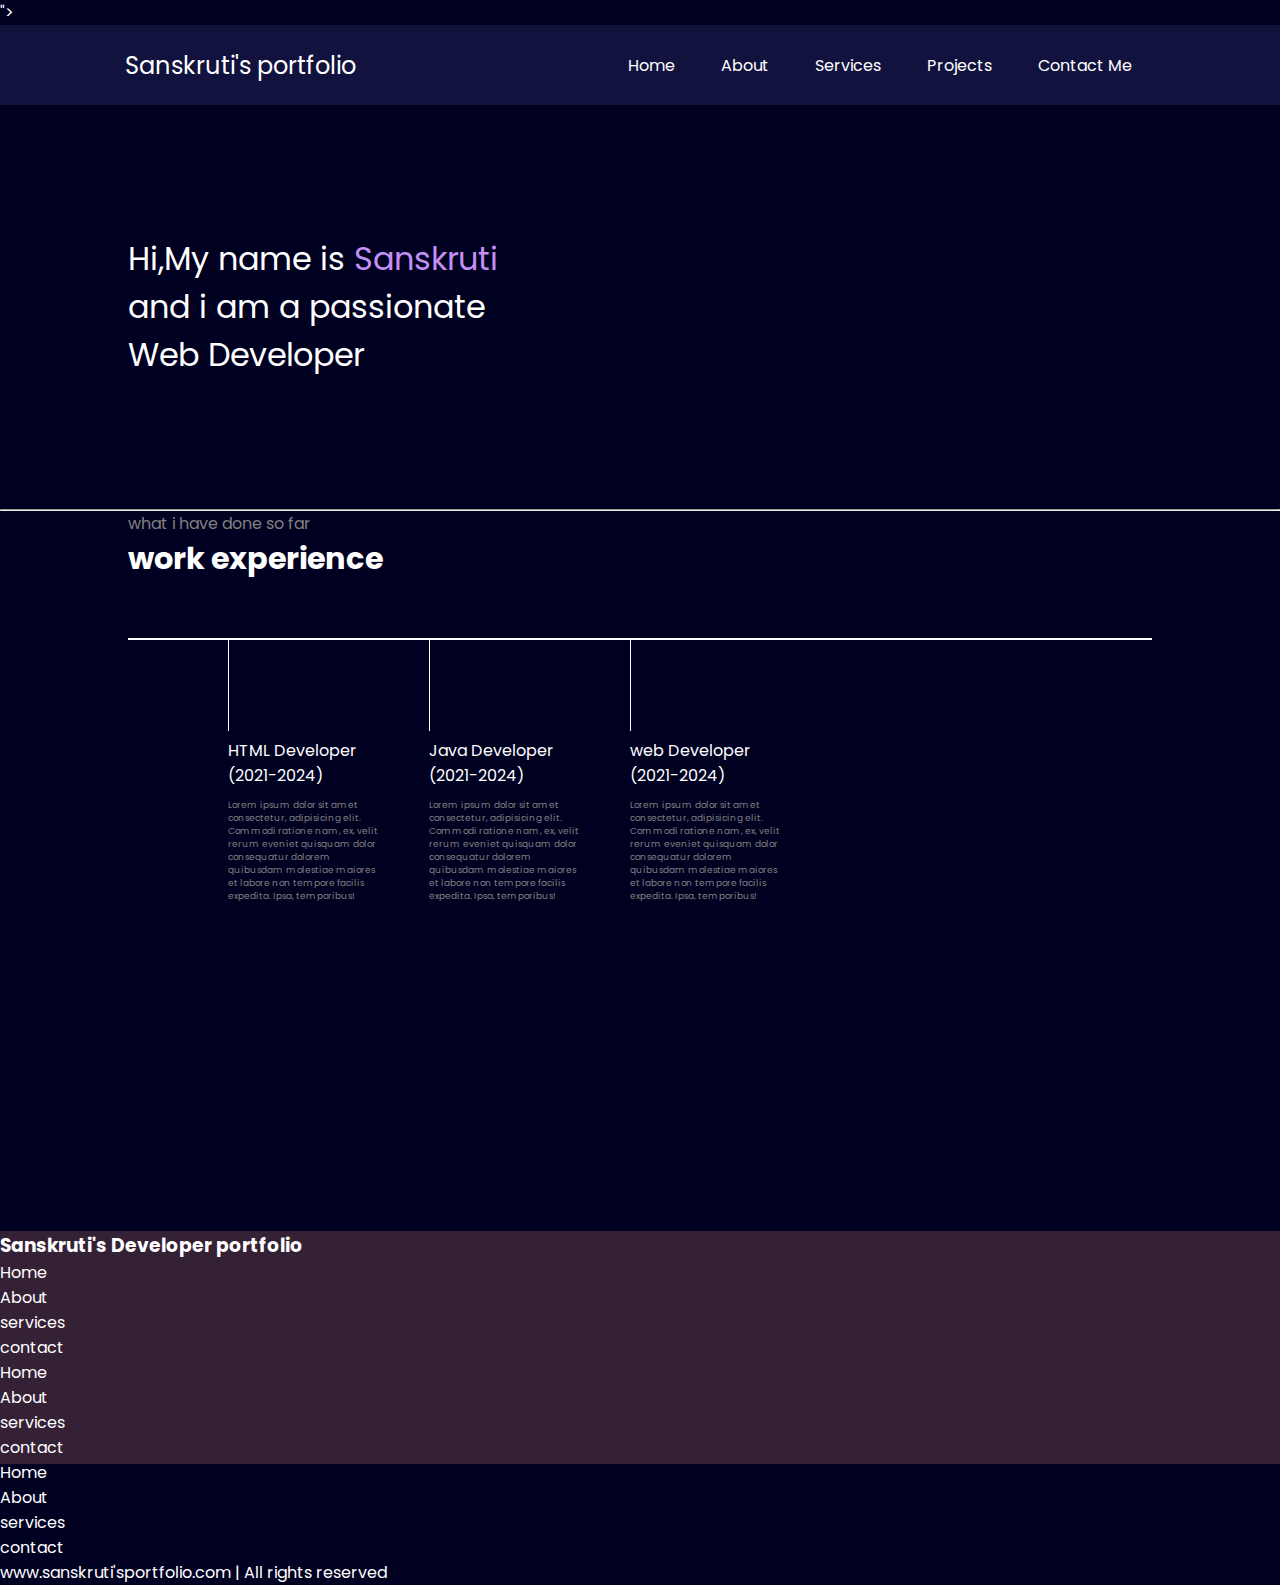
==== index.html @ 97fd950a "Add files via upload" ====
<!DOCTYPE html>
<html lang="en">
<head>
    <meta charset="UTF-8">
    <meta name="viewport" content="width=device-width, initial-scale=1.0">
    <title>Sanskruti-Developer portfolio</title>
    <link rel="preconnect" href="https://fonts.googleapis.com">
    <link rel="preconnect" href="https://fonts.gstatic.com" crossorigin>
    <link href="https://fonts.googleapis.com/css2?family=Poppins:wght@400;700&display=swap" rel="stylesheet">">
    <style>
        *{
            margin: 0;
            padding: 0;

        }
        body{
            background-color: rgb(0, 0, 33);
            color: white;
            font-family: 'poppins',sans-serif;
        }
        nav{
            display: flex;
            justify-content: space-around;
            align-items: center;
            height: 80px;
            background-color:rgb(18, 18, 62);
            

        }
        nav ul{
            display: flex;
            justify-content: center;

        }
       
         nav ul li{
            list-style: none;
            margin: 0 23px;
        }
        nav ul li a {
            text-decoration: none;
            color: white;
        }
        nav ul li a:hover{
           color: rgb(134, 134, 239);
           font-size: 1.01rem;
        }
        .left{
            font-size: 1.5rem;

        }
        .firstsection{
            display: flex;
            align-items: center;
            justify-content: space-around;
            margin: 130px 0;
           
        }
        .firstsection > div{
           width: 30%;
        }
        .leftsection{
           
            width: 34px;
            font-size: 2rem;
            
        }
        .rightsection img{
           
            width: 80%;
           
        }
        .purple{
            color: rgb(196, 144, 245);
        }
        .text-gray{
            color: gray;
        }
        #element{
            color: rgb(196, 144, 245);

        }
        .secoundsection{
            max-width: 80vw;
            margin: auto;
            height: 80vh;
        }
        .secoundsection h1{
            font-size: 1.9rem;
        }
        .secoundsection .box{
            background: white;
            width: 80vw;
            height: 2px;
            margin: 56px 0;
            display: flex;
        }
        .secoundsection .vertical{
            height: 93px;
            width: 1px;
            background-color: white;
            margin: 0 100px;
        }
        .image-top{
            width: 23px;
            position: relative;
            top: -32px;
            left: -9px;
        }
        .vertical-title{
            position: relative;
            top: 75px;
            width: 150px;

        }
        .vertical-desc{
            position: relative;
            top: 86px;
            color: grey;
            width: 150px;
            font-size: 9px

        }
        .main hr{
            border: 0;
            background: rgb(127, 52, 247);
            height: 1.2px;
            width: 55px 84px;
        }
        footer{
            background-color:rgb(53, 33, 53);
            height: 233px;
        }
        .flooter{
            display: flex;
            padding: 23px 122px;
            justify-content: space-evenly;
        }
        .flooter ul{
            list-style: none;
        }
        .flooter > div{
            width: 223px;
        }
        flooter .footer-rights{
            text-align: center;

        }

    </style>
</head>
<body>
    <header>
        <nav>
            <div class="left">Sanskruti's portfolio</div>
            <div class="right">
                <ul>
                  <li> <a href="/">Home</a></li> 
                   <li><a href="/">About</a></li> 
                   <li><a href="/">Services</a></li>
                   <li><a href="/">Projects</a></li>
                   <li><a href="/">Contact Me</a></li>
                </ul>
            </div>
        </nav>
    </header>
    <main>
        <section class="firstsection">
            <div class="leftsection">
                Hi,My name is <span class="purple">Sanskruti</span> 
                <div>and i am a passionate</div>
                <div>Web Developer</div>
                <span id="element"></span>
                
            </div>
            <div class="rightsection">
                <img src="devpng.gif" alt="">
            </div>



        </section>

        <hr>

        <section class="secoundsection">
            <span class="text-gray">what i have done so far</span>
            <h1>work experience</h1>
            <div class="box">
                <div class="vertical">
                    <img class="image-top"src="HTML.png" alt="">
                    <div class="vertical-title">
                        HTML Developer
                        <div>(2021-2024)</div>
                        
                    </div>
                    <div class="vertical-desc">
                        Lorem ipsum dolor sit amet consectetur, adipisicing elit. Commodi ratione nam, ex, velit rerum eveniet quisquam dolor consequatur dolorem quibusdam molestiae maiores et labore non tempore facilis expedita. Ipsa, temporibus!
                    </div>
                </div>
                
                    <div class="vertical">
                        <img class="image-top"src="javapng.jpg" alt="">
                        <div class="vertical-title">
                           Java Developer 
                           <div>(2021-2024)</div>
                        </div>
                        <div class="vertical-desc">
                            Lorem ipsum dolor sit amet consectetur, adipisicing elit. Commodi ratione nam, ex, velit rerum eveniet quisquam dolor consequatur dolorem quibusdam molestiae maiores et labore non tempore facilis expedita. Ipsa, temporibus!
                        </div>
                    </div>
                   
                        <div class="vertical">
                            <img class="image-top"src="webdevloper.jpeg" alt="">
                            <div class="vertical-title">
                                web Developer
                                <div>(2021-2024)</div>
                               
                            </div>
                            <div class="vertical-desc">
                                Lorem ipsum dolor sit amet consectetur, adipisicing elit. Commodi ratione nam, ex, velit rerum eveniet quisquam dolor consequatur dolorem quibusdam molestiae maiores et labore non tempore facilis expedita. Ipsa, temporibus!
                            </div>
                        </div>
                       
                        </div>
                    </div>
               

            </div>


        </section>
    </main>
    <footer>
        <div class="footer">
            <div class="footer-frist">
                <h3>Sanskruti's Developer  portfolio</h3>
            </div>
            <div class="footer-secound">
                <ul>
                    <li>Home</li>
                    <li>About</li>
                    <li>services</li>
                    <li>contact</li>
                    
                </ul>

            </div>
            <div class="footer-third">
                <ul>
                    <li>Home</li>
                    <li>About</li>
                    <li>services</li>
                    <li>contact</li>
                    
                </ul>

            </div>
            <div class="footer-fourth">
                <ul>
                    <li>Home</li>
                    <li>About</li>
                    <li>services</li>
                    <li>contact</li>
                    
                </ul>

            </div>
        </div>
        <div class="footer-rights">
            www.sanskruti'sportfolio.com | All  rights reserved
        </div>
    </footer>
    

    <script src="https://unpkg.com/typed.js@2.1.0/dist/typed.umd.js"></script>
    <script>
        var typed = new Typed('#element', {
          strings: ['Front-end developer', 'Web Design','Web Developer','Java Developer','Video Editor'],
          typeSpeed: 50,
        });
      </script>
    
</body>
</html>
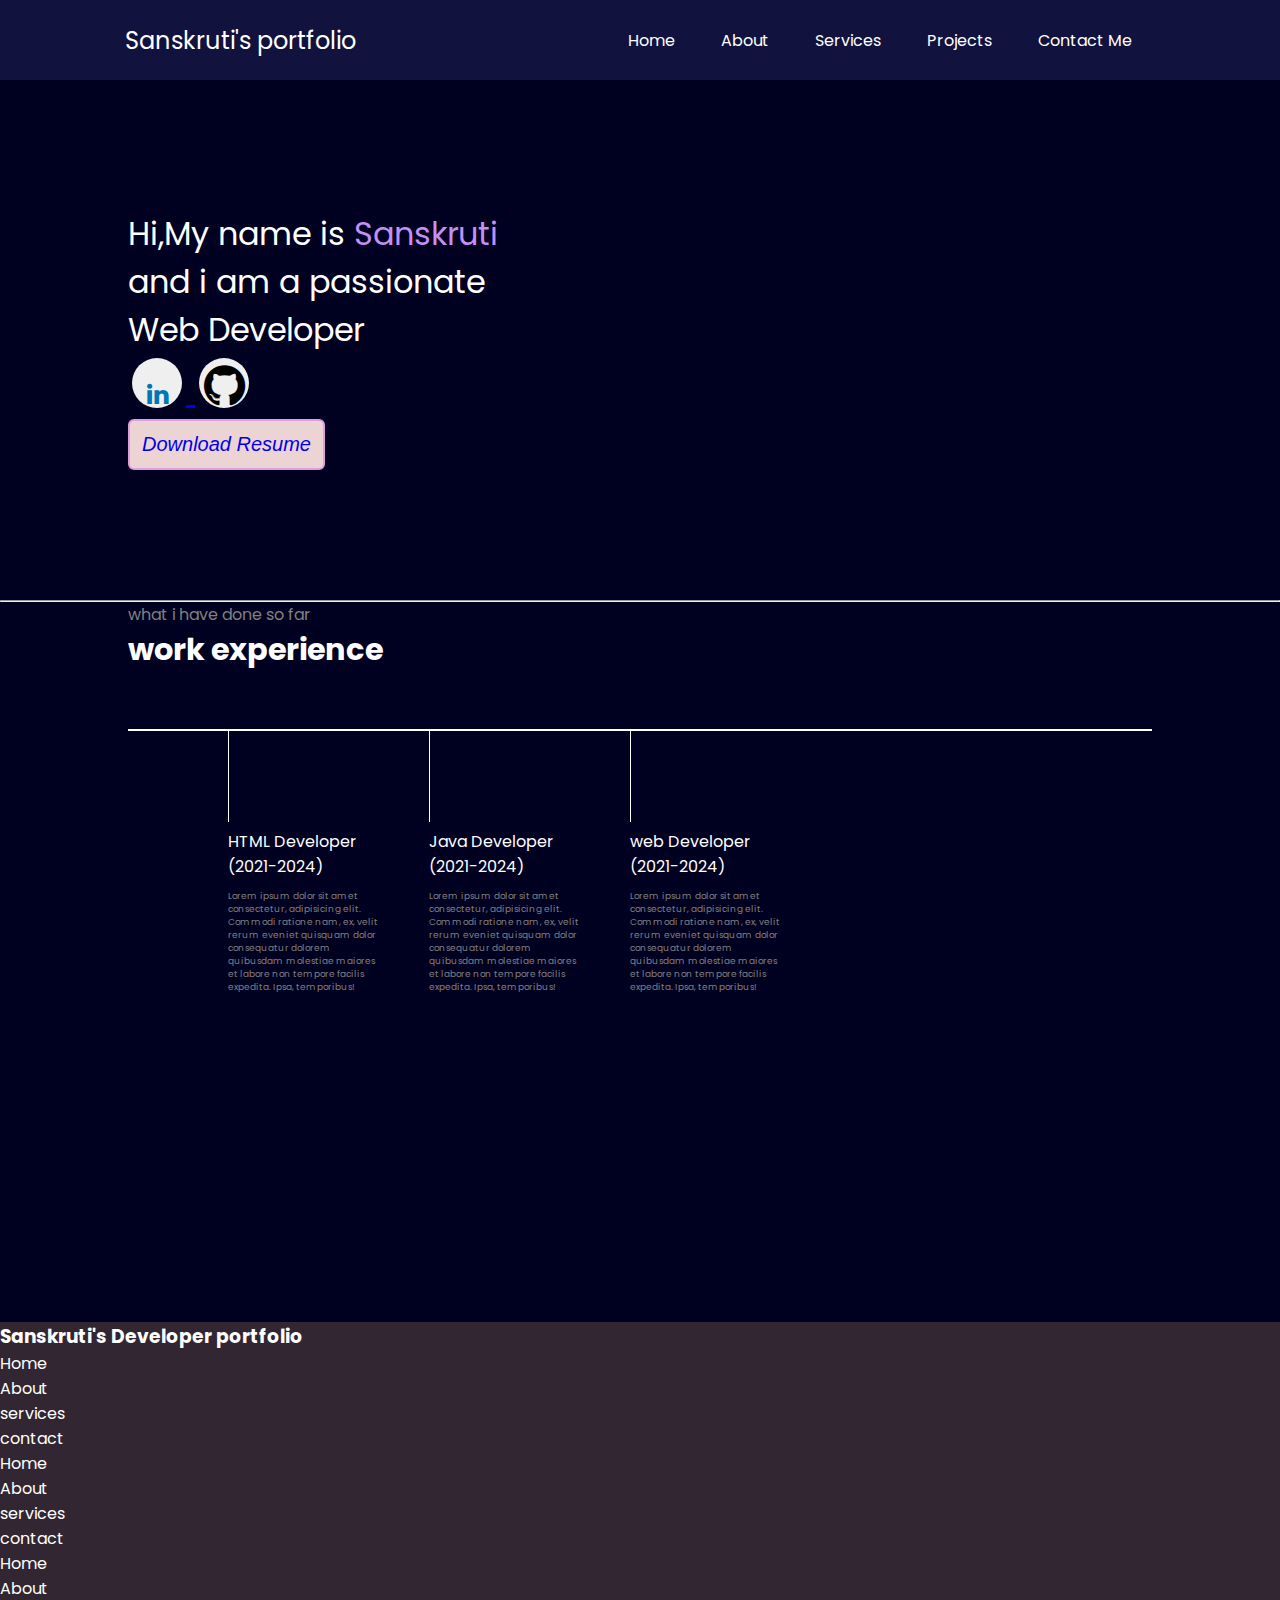
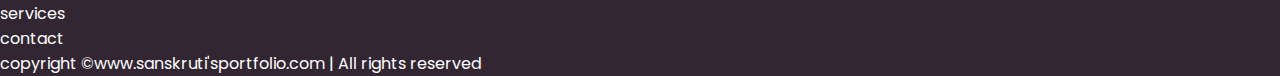
==== commit 2502fef5: "Update index.html" ====
--- a/index.html
+++ b/index.html
@@ -1,165 +1,267 @@
 <!DOCTYPE html>
 <html lang="en">
+
 <head>
     <meta charset="UTF-8">
     <meta name="viewport" content="width=device-width, initial-scale=1.0">
     <title>Sanskruti-Developer portfolio</title>
     <link rel="preconnect" href="https://fonts.googleapis.com">
     <link rel="preconnect" href="https://fonts.gstatic.com" crossorigin>
-    <link href="https://fonts.googleapis.com/css2?family=Poppins:wght@400;700&display=swap" rel="stylesheet">">
+    <link href="https://fonts.googleapis.com/css2?family=Poppins:wght@400;700&display=swap" rel="stylesheet">
+    <link rel="stylesheet" href="https://cdnjs.cloudflare.com/ajax/libs/font-awesome/4.7.0/css/font-awesome.min.css">
     <style>
-        *{
+        * {
             margin: 0;
             padding: 0;
 
         }
-        body{
+
+        body {
             background-color: rgb(0, 0, 33);
             color: white;
-            font-family: 'poppins',sans-serif;
-        }
-        nav{
+            font-family: 'poppins', sans-serif;
+        }
+
+        nav {
             display: flex;
             justify-content: space-around;
             align-items: center;
             height: 80px;
-            background-color:rgb(18, 18, 62);
-            
-
-        }
-        nav ul{
+            background-color: rgb(18, 18, 62);
+
+
+        }
+
+        nav ul {
             display: flex;
             justify-content: center;
 
         }
-       
-         nav ul li{
+
+        nav ul li {
             list-style: none;
             margin: 0 23px;
         }
+
         nav ul li a {
             text-decoration: none;
             color: white;
         }
-        nav ul li a:hover{
-           color: rgb(134, 134, 239);
-           font-size: 1.01rem;
-        }
-        .left{
+
+        nav ul li a:hover {
+            color: rgb(134, 134, 239);
+            font-size: 1.01rem;
+        }
+
+        .left {
             font-size: 1.5rem;
 
         }
-        .firstsection{
+
+        .firstsection {
             display: flex;
             align-items: center;
             justify-content: space-around;
             margin: 130px 0;
-           
-        }
-        .firstsection > div{
-           width: 30%;
-        }
-        .leftsection{
-           
+
+        }
+
+        .firstsection>div {
+            width: 30%;
+        }
+
+        .leftsection {
+
             width: 34px;
             font-size: 2rem;
-            
-        }
-        .rightsection img{
-           
+
+        }
+
+       
+
+        .social {
+            margin: 0 auto;
+            width: auto;
+            text-align: inherit;
+            /* padding: 10px; */
+        }
+        .icon-btn {
+  margin-left: auto;
+  width: 50px;
+  height: 50px;
+  border: 0;
+  color: #FFFFFF;
+  cursor: pointer;
+  font-size: 30px;
+  line-height: 70px;
+  border-radius: 45px;
+  display: inline-block;
+  margin: 4px;
+}
+
+
+.github {
+  color: black;
+ 
+}
+
+.linkedin {
+  color: #0077b5;
+}
+
+.angellist {
+  color: grey;
+}
+
+.icon-btn:hover {
+  transform: scale(1.10);
+  color: #FFFFFF;
+}
+
+.linkedin:hover {
+  background-color: #0077b5;
+}
+
+.angellist:hover {
+  background-color: grey;
+}
+
+.github:hover {
+  background-color: black;
+}
+
+
+
+        .leftsection.button {
+            padding: 50px 0;
+        }
+
+        .leftsection .btn {
+
+            padding: 12px;
+            background: rgb(236, 212, 212);
+            color: #671e65;
+            border: 2px solid plum;
+            border-radius: 6px;
+            font-size: 20px;
+            cursor: pointer;
+
+
+        }
+
+        .rightsection img {
+
             width: 80%;
-           
-        }
-        .purple{
+
+        }
+
+        .purple {
             color: rgb(196, 144, 245);
         }
-        .text-gray{
+
+        .text-gray {
             color: gray;
         }
-        #element{
+
+        #element {
             color: rgb(196, 144, 245);
 
         }
-        .secoundsection{
+
+        .secoundsection {
             max-width: 80vw;
             margin: auto;
             height: 80vh;
         }
-        .secoundsection h1{
+
+        .secoundsection h1 {
             font-size: 1.9rem;
         }
-        .secoundsection .box{
+
+        .secoundsection .box {
             background: white;
             width: 80vw;
             height: 2px;
             margin: 56px 0;
             display: flex;
         }
-        .secoundsection .vertical{
+
+        .secoundsection .vertical {
             height: 93px;
             width: 1px;
             background-color: white;
             margin: 0 100px;
         }
-        .image-top{
+
+        .image-top {
             width: 23px;
             position: relative;
             top: -32px;
             left: -9px;
         }
-        .vertical-title{
+
+        .vertical-title {
             position: relative;
             top: 75px;
             width: 150px;
 
         }
-        .vertical-desc{
+
+        .vertical-desc {
             position: relative;
             top: 86px;
             color: grey;
             width: 150px;
             font-size: 9px
-
-        }
-        .main hr{
+        }
+
+        .main hr {
             border: 0;
             background: rgb(127, 52, 247);
             height: 1.2px;
             width: 55px 84px;
         }
-        footer{
-            background-color:rgb(53, 33, 53);
-            height: 233px;
-        }
-        .flooter{
+
+        footer {
+            background-color: rgb(49, 38, 49);
+
+        }
+
+        .flooter {
             display: flex;
             padding: 23px 122px;
             justify-content: space-evenly;
         }
-        .flooter ul{
+
+        .flooter ul {
             list-style: none;
         }
-        .flooter > div{
+
+        .flooter>div {
             width: 223px;
         }
-        flooter .footer-rights{
+
+        flooter .footer-rights {
             text-align: center;
-
-        }
-
+            color: grey;
+            padding: 12px 0;
+
+
+        }
     </style>
 </head>
+
 <body>
     <header>
         <nav>
             <div class="left">Sanskruti's portfolio</div>
             <div class="right">
                 <ul>
-                  <li> <a href="/">Home</a></li> 
-                   <li><a href="/">About</a></li> 
-                   <li><a href="/">Services</a></li>
-                   <li><a href="/">Projects</a></li>
-                   <li><a href="/">Contact Me</a></li>
+                    <li> <a href="/">Home</a></li>
+                    <li><a href="/">About</a></li>
+                    <li><a href="/">Services</a></li>
+                    <li><a href="/">Projects</a></li>
+                    <li><a href="/">Contact Me</a></li>
                 </ul>
             </div>
         </nav>
@@ -167,11 +269,33 @@
     <main>
         <section class="firstsection">
             <div class="leftsection">
-                Hi,My name is <span class="purple">Sanskruti</span> 
+                Hi,My name is <span class="purple">Sanskruti</span>
                 <div>and i am a passionate</div>
                 <div>Web Developer</div>
                 <span id="element"></span>
-                
+
+                <div class="social">
+                    <a href="https://www.linkedin.com/in/sanskruti-chavan-web-developer" target="_blank">
+                        <button class="icon-btn linkedin">
+                            <i class="fa fa-linkedin" style="font-size:25px"></i>
+                        </button>
+                    </a>
+                    <a href="https://github.com/SanskrutiDev" target="_blank">
+                        <button class="icon-btn github" >
+                           
+                            <i class="fa fa-github" style="font-size:48px"></i>
+                        </button>
+                    </a>
+                </div>
+                <div class="button">
+                    <button class="btn">
+                        <a aria-label="Open sanskruti's resume in a new tab" style="text-decoration:none" href="Sanskruti_Chavan-1.pdf"
+                            target="_blank" class="waves-effect waves-dark teal-text"><i
+                                class="mdi-file-folder-open small">Download Resume</i></a>
+                    </button>
+
+                </div>
+
             </div>
             <div class="rightsection">
                 <img src="devpng.gif" alt="">
@@ -188,43 +312,49 @@
             <h1>work experience</h1>
             <div class="box">
                 <div class="vertical">
-                    <img class="image-top"src="HTML.png" alt="">
+                    <img class="image-top" src="HTML.png" alt="">
                     <div class="vertical-title">
                         HTML Developer
                         <div>(2021-2024)</div>
-                        
+
                     </div>
                     <div class="vertical-desc">
-                        Lorem ipsum dolor sit amet consectetur, adipisicing elit. Commodi ratione nam, ex, velit rerum eveniet quisquam dolor consequatur dolorem quibusdam molestiae maiores et labore non tempore facilis expedita. Ipsa, temporibus!
+                        Lorem ipsum dolor sit amet consectetur, adipisicing elit. Commodi ratione nam, ex, velit rerum
+                        eveniet quisquam dolor consequatur dolorem quibusdam molestiae maiores et labore non tempore
+                        facilis expedita. Ipsa, temporibus!
                     </div>
                 </div>
-                
-                    <div class="vertical">
-                        <img class="image-top"src="javapng.jpg" alt="">
-                        <div class="vertical-title">
-                           Java Developer 
-                           <div>(2021-2024)</div>
-                        </div>
-                        <div class="vertical-desc">
-                            Lorem ipsum dolor sit amet consectetur, adipisicing elit. Commodi ratione nam, ex, velit rerum eveniet quisquam dolor consequatur dolorem quibusdam molestiae maiores et labore non tempore facilis expedita. Ipsa, temporibus!
-                        </div>
-                    </div>
-                   
-                        <div class="vertical">
-                            <img class="image-top"src="webdevloper.jpeg" alt="">
-                            <div class="vertical-title">
-                                web Developer
-                                <div>(2021-2024)</div>
-                               
-                            </div>
-                            <div class="vertical-desc">
-                                Lorem ipsum dolor sit amet consectetur, adipisicing elit. Commodi ratione nam, ex, velit rerum eveniet quisquam dolor consequatur dolorem quibusdam molestiae maiores et labore non tempore facilis expedita. Ipsa, temporibus!
-                            </div>
-                        </div>
-                       
-                        </div>
-                    </div>
-               
+
+                <div class="vertical">
+                    <img class="image-top" src="javapng.jpg" alt="">
+                    <div class="vertical-title">
+                        Java Developer
+                        <div>(2021-2024)</div>
+                    </div>
+                    <div class="vertical-desc">
+                        Lorem ipsum dolor sit amet consectetur, adipisicing elit. Commodi ratione nam, ex, velit rerum
+                        eveniet quisquam dolor consequatur dolorem quibusdam molestiae maiores et labore non tempore
+                        facilis expedita. Ipsa, temporibus!
+                    </div>
+                </div>
+
+                <div class="vertical">
+                    <img class="image-top" src="webdevloper.jpeg" alt="">
+                    <div class="vertical-title">
+                        web Developer
+                        <div>(2021-2024)</div>
+
+                    </div>
+                    <div class="vertical-desc">
+                        Lorem ipsum dolor sit amet consectetur, adipisicing elit. Commodi ratione nam, ex, velit rerum
+                        eveniet quisquam dolor consequatur dolorem quibusdam molestiae maiores et labore non tempore
+                        facilis expedita. Ipsa, temporibus!
+                    </div>
+                </div>
+
+            </div>
+            </div>
+
 
             </div>
 
@@ -234,7 +364,7 @@
     <footer>
         <div class="footer">
             <div class="footer-frist">
-                <h3>Sanskruti's Developer  portfolio</h3>
+                <h3>Sanskruti's Developer portfolio</h3>
             </div>
             <div class="footer-secound">
                 <ul>
@@ -242,7 +372,7 @@
                     <li>About</li>
                     <li>services</li>
                     <li>contact</li>
-                    
+
                 </ul>
 
             </div>
@@ -252,7 +382,7 @@
                     <li>About</li>
                     <li>services</li>
                     <li>contact</li>
-                    
+
                 </ul>
 
             </div>
@@ -262,24 +392,25 @@
                     <li>About</li>
                     <li>services</li>
                     <li>contact</li>
-                    
+
                 </ul>
 
             </div>
         </div>
         <div class="footer-rights">
-            www.sanskruti'sportfolio.com | All  rights reserved
+            copyright &#169;www.sanskruti'sportfolio.com | All rights reserved
         </div>
     </footer>
-    
+
 
     <script src="https://unpkg.com/typed.js@2.1.0/dist/typed.umd.js"></script>
     <script>
         var typed = new Typed('#element', {
-          strings: ['Front-end developer', 'Web Design','Web Developer','Java Developer','Video Editor'],
-          typeSpeed: 50,
+            strings: ['Front-end developer', 'Web Design', 'Web Developer', 'Java Developer', 'Video Editor'],
+            typeSpeed: 50,
         });
-      </script>
-    
+    </script>
+
 </body>
-</html>+
+</html>
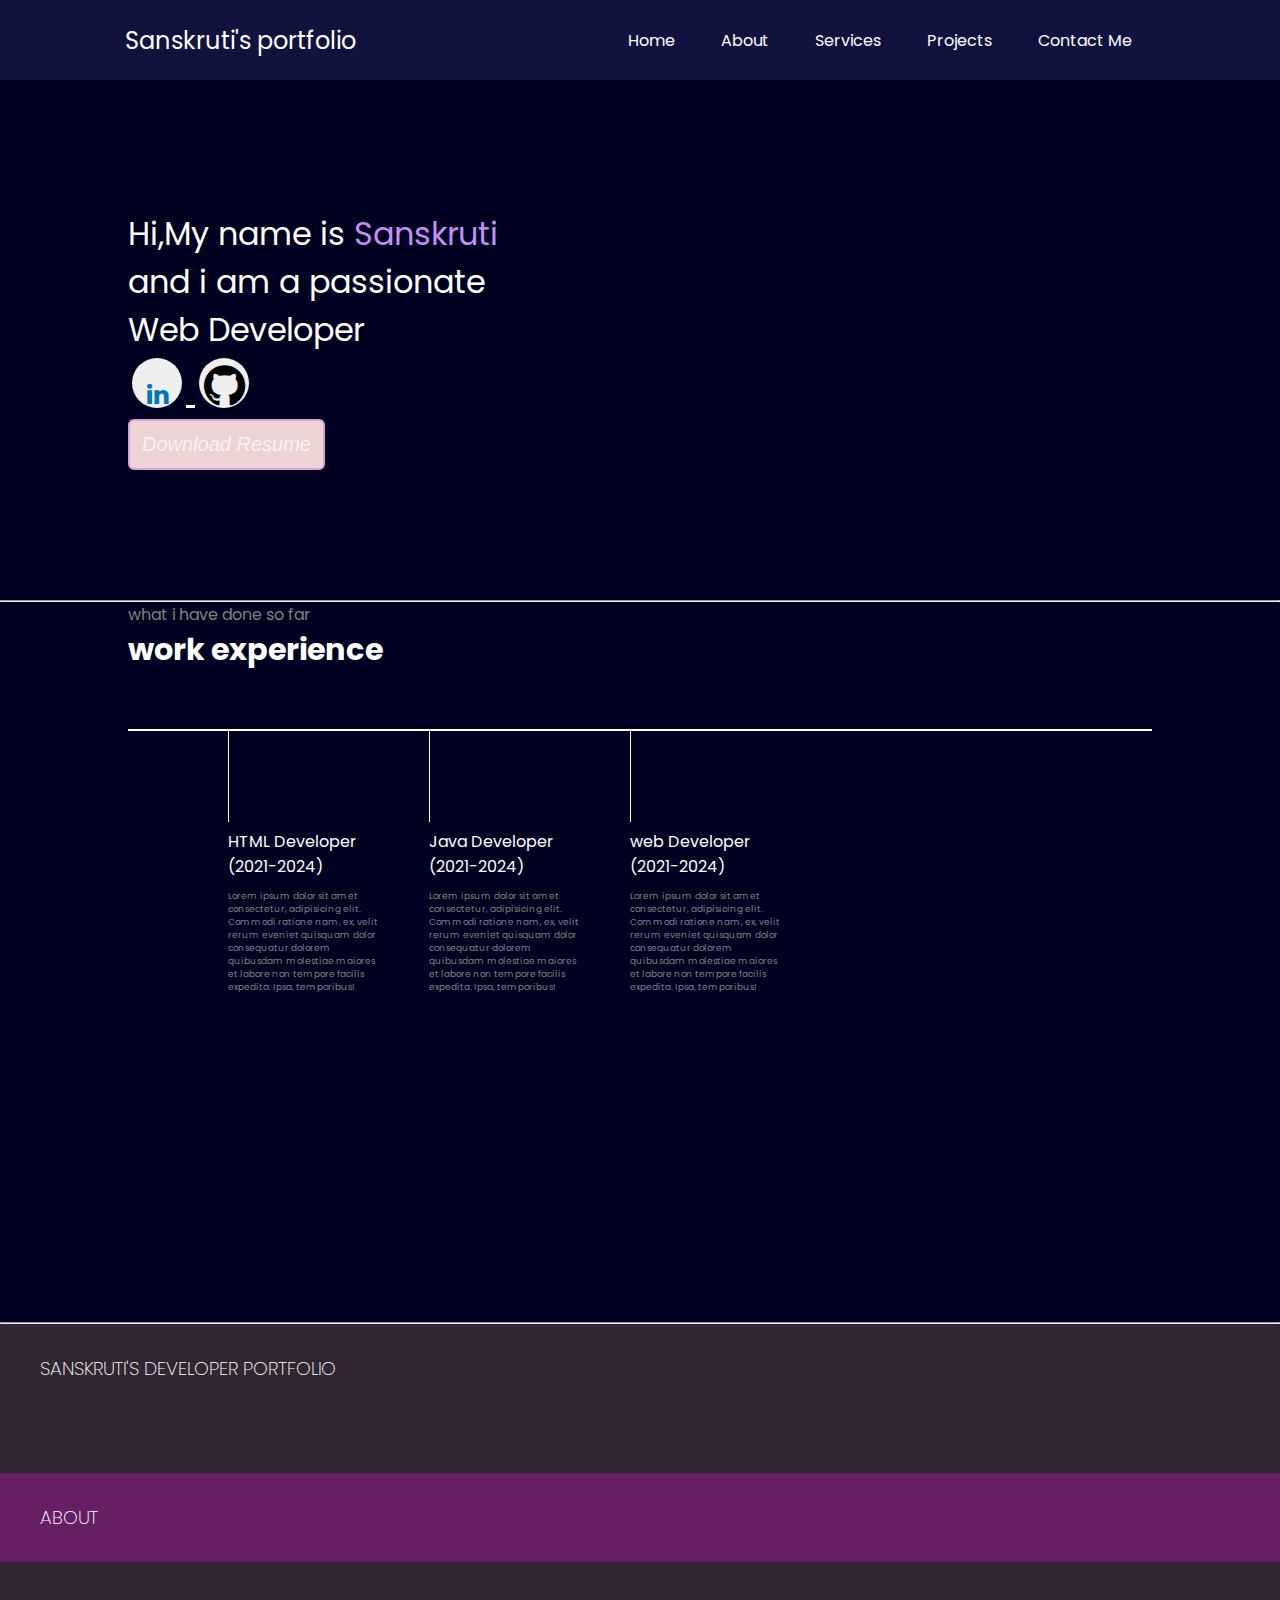
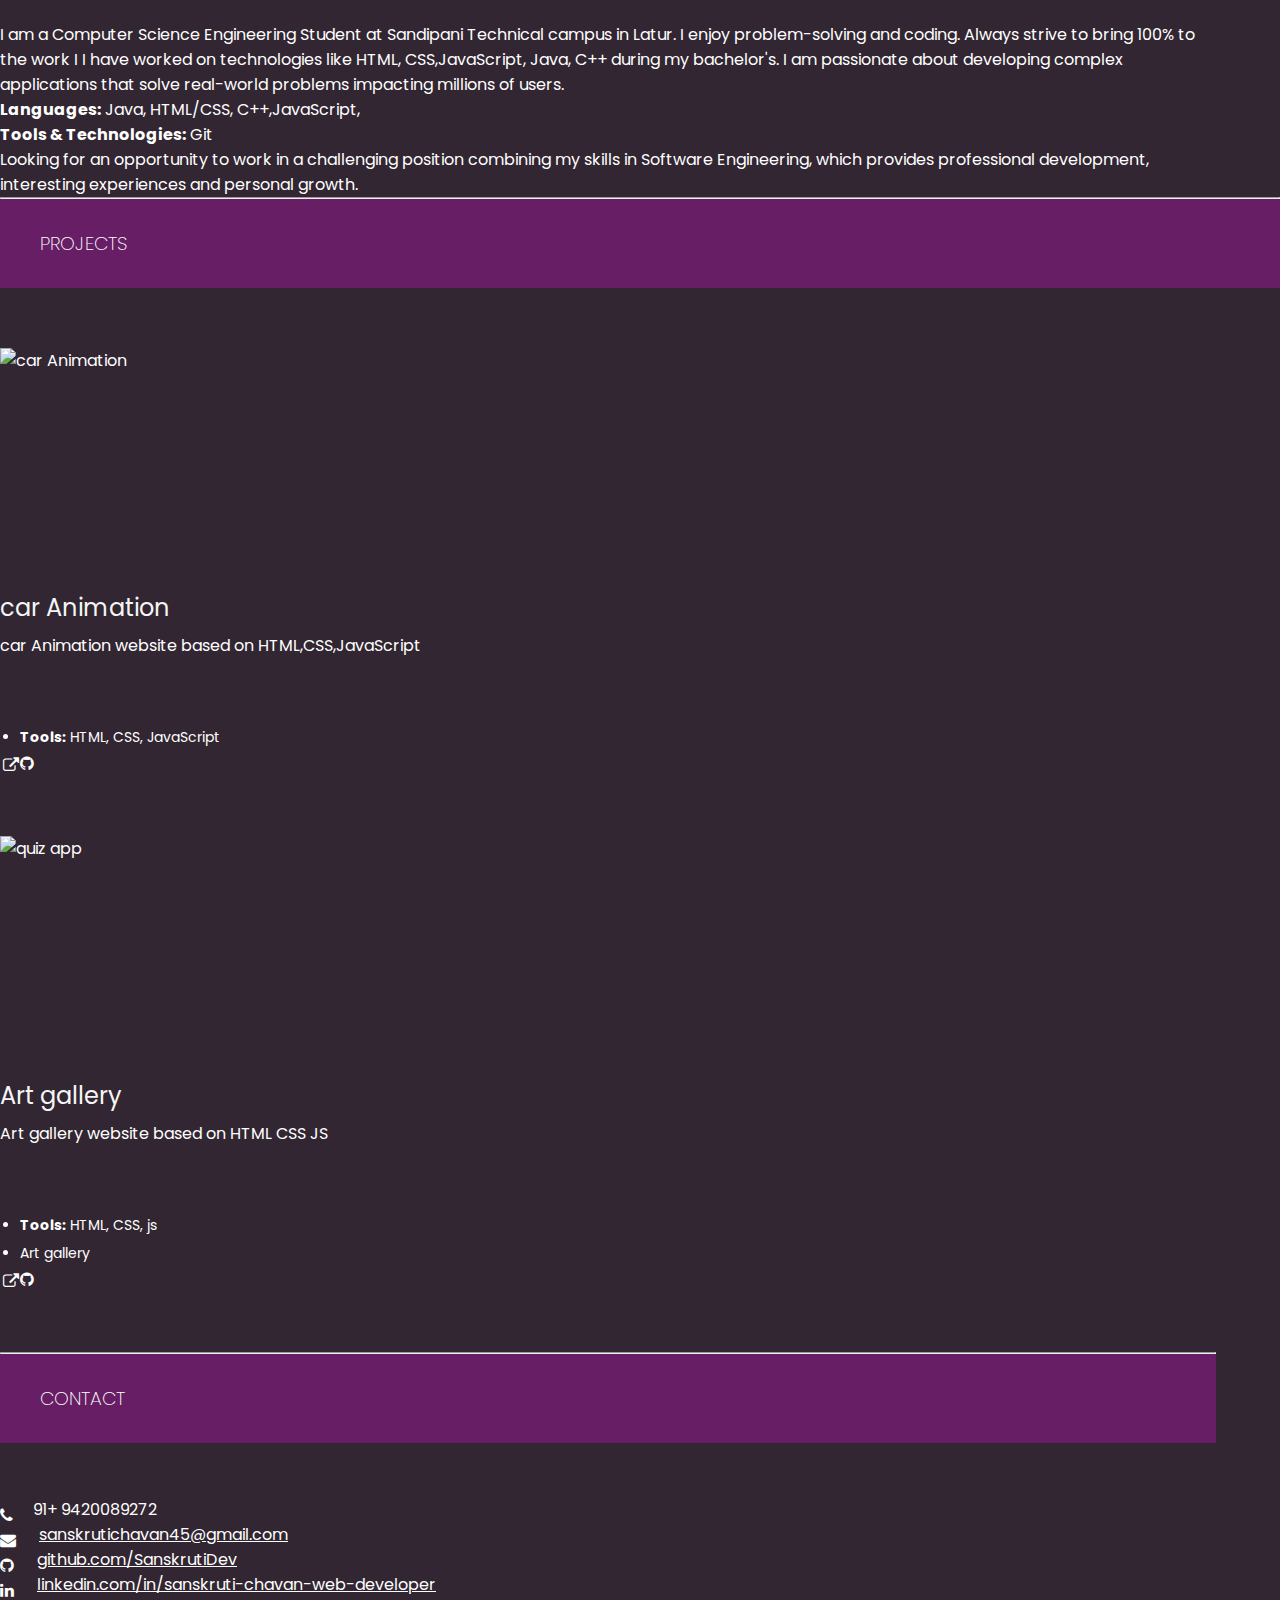
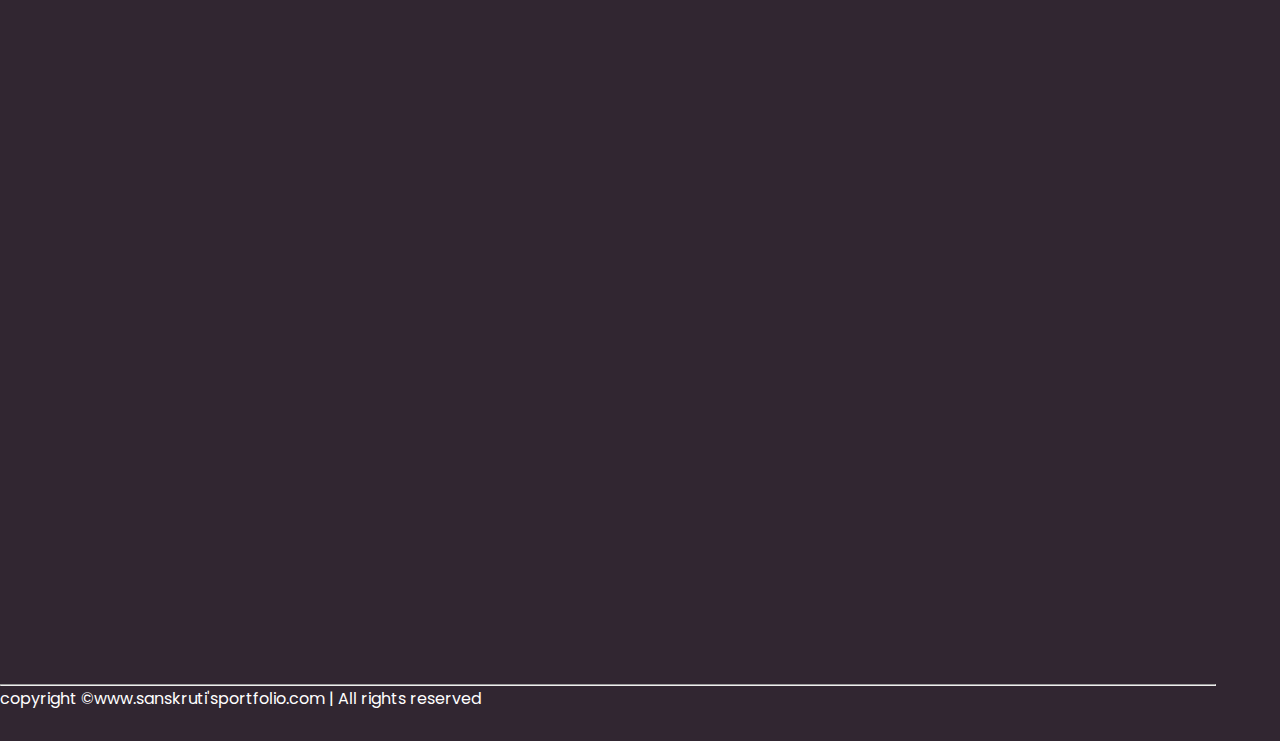
==== commit 6fabd6ca: "Add files via upload" ====
--- a/index.html
+++ b/index.html
@@ -2,415 +2,310 @@
 <html lang="en">
 
 <head>
-    <meta charset="UTF-8">
-    <meta name="viewport" content="width=device-width, initial-scale=1.0">
-    <title>Sanskruti-Developer portfolio</title>
-    <link rel="preconnect" href="https://fonts.googleapis.com">
-    <link rel="preconnect" href="https://fonts.gstatic.com" crossorigin>
-    <link href="https://fonts.googleapis.com/css2?family=Poppins:wght@400;700&display=swap" rel="stylesheet">
-    <link rel="stylesheet" href="https://cdnjs.cloudflare.com/ajax/libs/font-awesome/4.7.0/css/font-awesome.min.css">
-    <style>
-        * {
-            margin: 0;
-            padding: 0;
-
-        }
-
-        body {
-            background-color: rgb(0, 0, 33);
-            color: white;
-            font-family: 'poppins', sans-serif;
-        }
-
-        nav {
-            display: flex;
-            justify-content: space-around;
-            align-items: center;
-            height: 80px;
-            background-color: rgb(18, 18, 62);
-
-
-        }
-
-        nav ul {
-            display: flex;
-            justify-content: center;
-
-        }
-
-        nav ul li {
-            list-style: none;
-            margin: 0 23px;
-        }
-
-        nav ul li a {
-            text-decoration: none;
-            color: white;
-        }
-
-        nav ul li a:hover {
-            color: rgb(134, 134, 239);
-            font-size: 1.01rem;
-        }
-
-        .left {
-            font-size: 1.5rem;
-
-        }
-
-        .firstsection {
-            display: flex;
-            align-items: center;
-            justify-content: space-around;
-            margin: 130px 0;
-
-        }
-
-        .firstsection>div {
-            width: 30%;
-        }
-
-        .leftsection {
-
-            width: 34px;
-            font-size: 2rem;
-
-        }
-
-       
-
-        .social {
-            margin: 0 auto;
-            width: auto;
-            text-align: inherit;
-            /* padding: 10px; */
-        }
-        .icon-btn {
-  margin-left: auto;
-  width: 50px;
-  height: 50px;
-  border: 0;
-  color: #FFFFFF;
-  cursor: pointer;
-  font-size: 30px;
-  line-height: 70px;
-  border-radius: 45px;
-  display: inline-block;
-  margin: 4px;
-}
-
-
-.github {
-  color: black;
- 
-}
-
-.linkedin {
-  color: #0077b5;
-}
-
-.angellist {
-  color: grey;
-}
-
-.icon-btn:hover {
-  transform: scale(1.10);
-  color: #FFFFFF;
-}
-
-.linkedin:hover {
-  background-color: #0077b5;
-}
-
-.angellist:hover {
-  background-color: grey;
-}
-
-.github:hover {
-  background-color: black;
-}
-
-
-
-        .leftsection.button {
-            padding: 50px 0;
-        }
-
-        .leftsection .btn {
-
-            padding: 12px;
-            background: rgb(236, 212, 212);
-            color: #671e65;
-            border: 2px solid plum;
-            border-radius: 6px;
-            font-size: 20px;
-            cursor: pointer;
-
-
-        }
-
-        .rightsection img {
-
-            width: 80%;
-
-        }
-
-        .purple {
-            color: rgb(196, 144, 245);
-        }
-
-        .text-gray {
-            color: gray;
-        }
-
-        #element {
-            color: rgb(196, 144, 245);
-
-        }
-
-        .secoundsection {
-            max-width: 80vw;
-            margin: auto;
-            height: 80vh;
-        }
-
-        .secoundsection h1 {
-            font-size: 1.9rem;
-        }
-
-        .secoundsection .box {
-            background: white;
-            width: 80vw;
-            height: 2px;
-            margin: 56px 0;
-            display: flex;
-        }
-
-        .secoundsection .vertical {
-            height: 93px;
-            width: 1px;
-            background-color: white;
-            margin: 0 100px;
-        }
-
-        .image-top {
-            width: 23px;
-            position: relative;
-            top: -32px;
-            left: -9px;
-        }
-
-        .vertical-title {
-            position: relative;
-            top: 75px;
-            width: 150px;
-
-        }
-
-        .vertical-desc {
-            position: relative;
-            top: 86px;
-            color: grey;
-            width: 150px;
-            font-size: 9px
-        }
-
-        .main hr {
-            border: 0;
-            background: rgb(127, 52, 247);
-            height: 1.2px;
-            width: 55px 84px;
-        }
-
-        footer {
-            background-color: rgb(49, 38, 49);
-
-        }
-
-        .flooter {
-            display: flex;
-            padding: 23px 122px;
-            justify-content: space-evenly;
-        }
-
-        .flooter ul {
-            list-style: none;
-        }
-
-        .flooter>div {
-            width: 223px;
-        }
-
-        flooter .footer-rights {
-            text-align: center;
-            color: grey;
-            padding: 12px 0;
-
-
-        }
-    </style>
+  <meta charset="UTF-8">
+  <meta name="viewport" content="width=device-width, initial-scale=1.0">
+  <title>Sanskruti-Developer portfolio</title>
+  <link rel="preconnect" href="https://fonts.googleapis.com">
+  <link rel="preconnect" href="https://fonts.gstatic.com" crossorigin>
+  <link href="https://fonts.googleapis.com/css2?family=Poppins:wght@400;700&display=swap" rel="stylesheet">
+  <link rel="stylesheet" href="https://cdnjs.cloudflare.com/ajax/libs/font-awesome/4.7.0/css/font-awesome.min.css">
+  <link rel="stylesheet" href="style.css" />
+  
+
 </head>
 
 <body>
-    <header>
-        <nav>
-            <div class="left">Sanskruti's portfolio</div>
-            <div class="right">
-                <ul>
-                    <li> <a href="/">Home</a></li>
-                    <li><a href="/">About</a></li>
-                    <li><a href="/">Services</a></li>
-                    <li><a href="/">Projects</a></li>
-                    <li><a href="/">Contact Me</a></li>
-                </ul>
+  <header>
+    <nav>
+      <div class="left">Sanskruti's portfolio</div>
+      <div class="right">
+        <ul>
+          <li> <a href="/">Home</a></li>
+          <li><a href="/">About</a></li>
+          <li><a href="/">Services</a></li>
+          <li><a href="/">Projects</a></li>
+          <li><a href="/">Contact Me</a></li>
+        </ul>
+      </div>
+    </nav>
+  </header>
+  <main>
+    <section class="firstsection">
+      <div class="leftsection">
+        Hi,My name is <span class="purple">Sanskruti</span>
+        <div>and i am a passionate</div>
+        <div>Web Developer</div>
+        <span id="element"></span>
+
+        <div class="social">
+          <a href="https://www.linkedin.com/in/sanskruti-chavan-web-developer" target="_blank">
+            <button class="icon-btn linkedin">
+              <i class="fa fa-linkedin" style="font-size:25px"></i>
+            </button>
+          </a>
+          <a href="https://github.com/SanskrutiDev" target="_blank">
+            <button class="icon-btn github">
+
+              <i class="fa fa-github" style="font-size:48px"></i>
+            </button>
+          </a>
+        </div>
+        <div class="button">
+          <button class="btn">
+            <a aria-label="Open sanskruti's resume in a new tab" style="text-decoration:none"
+              href="Sanskruti_Chavan-1.pdf" target="_blank" class="waves-effect waves-dark teal-text"><i
+                class="mdi-file-folder-open small">Download Resume</i></a>
+          </button>
+
+        </div>
+
+      </div>
+      <div class="rightsection">
+        <img src="devpng.gif" alt="">
+      </div>
+
+
+
+    </section>
+
+    <hr>
+
+    <section class="secoundsection">
+      <span class="text-gray">what i have done so far</span>
+      <h1>work experience</h1>
+      <div class="box">
+        <div class="vertical">
+          <img class="image-top" src="HTML.png" alt="">
+          <div class="vertical-title">
+            HTML Developer
+            <div>(2021-2024)</div>
+
+          </div>
+          <div class="vertical-desc">
+            Lorem ipsum dolor sit amet consectetur, adipisicing elit. Commodi ratione nam, ex, velit rerum
+            eveniet quisquam dolor consequatur dolorem quibusdam molestiae maiores et labore non tempore
+            facilis expedita. Ipsa, temporibus!
+          </div>
+        </div>
+
+        <div class="vertical">
+          <img class="image-top" src="javapng.jpg" alt="">
+          <div class="vertical-title">
+            Java Developer
+            <div>(2021-2024)</div>
+          </div>
+          <div class="vertical-desc">
+            Lorem ipsum dolor sit amet consectetur, adipisicing elit. Commodi ratione nam, ex, velit rerum
+            eveniet quisquam dolor consequatur dolorem quibusdam molestiae maiores et labore non tempore
+            facilis expedita. Ipsa, temporibus!
+          </div>
+        </div>
+
+        <div class="vertical">
+          <img class="image-top" src="webdevloper.jpeg" alt="">
+          <div class="vertical-title">
+            web Developer
+            <div>(2021-2024)</div>
+
+          </div>
+          <div class="vertical-desc">
+            Lorem ipsum dolor sit amet consectetur, adipisicing elit. Commodi ratione nam, ex, velit rerum
+            eveniet quisquam dolor consequatur dolorem quibusdam molestiae maiores et labore non tempore
+            facilis expedita. Ipsa, temporibus!
+          </div>
+        </div>
+
+      </div>
+      </div>
+
+
+      </div>
+
+
+    </section>
+
+    <hr>
+
+
+  </main>
+  <footer>
+    <div class="footer">
+      <div class="footer-frist">
+        <h3>Sanskruti's Developer portfolio</h3>
+      </div>
+
+
+
+      <!-- Second Section: About -->
+      <section id="about" class="footer-secound">
+        <h3 class="page-title white-text teal">About</h3>
+        <div class="container flow-text">
+
+          <p>
+            I am a Computer Science Engineering Student at Sandipani Technical campus in Latur. I enjoy
+            problem-solving and coding. Always strive to bring 100% to the work I
+
+            I have worked on technologies like HTML, CSS,JavaScript, Java, C++ during my bachelor's.
+
+            I am passionate about developing complex applications that solve real-world problems
+            impacting millions of users.
+
+
+          </p>
+          <p>
+          <ul>
+            <li><b>Languages:</b> Java, HTML/CSS, C++,JavaScript,</li>
+            <li><b>Tools & Technologies:</b> Git</li>
+          </ul>
+
+          </p>
+
+
+          <p>
+            Looking for an opportunity to work in a challenging position combining my skills in Software
+            Engineering, which provides professional development, interesting experiences and personal
+            growth.
+          </p>
+        </div>
+
+      </section>
+
+      <hr>
+
+      <!-- Fourth Section: Projects -->
+      <section id="projects" class="section scrollspy">
+        <h3 class="page-title white-text teal">Projects</h3>
+        <div class="container">
+          <div class="row">
+
+            <div class="col s12 m6 l4">
+              <div class="card medium">
+                <div class="card-image waves-effect waves-block waves-light">
+                  <img alt="car Animation" src="caranima.gif" style="height: 100%; width: 30%" class="activator" />
+                </div>
+                <div class="card-content">
+                  <span class="card-title activator teal-text hoverline">car Animation<i
+                      class="mdi-navigation-more-vert right"></i></span>
+                  <p>
+                    car Animation website based on HTML,CSS,JavaScript
+                  </p>
+                </div>
+                <div class="card-reveal">
+                  <!-- TODO: change this -- only close button -->
+                  <!-- <span class="card-title brown-text">Accomplishments<i class="mdi-navigation-close right"></i></span> -->
+                  <span class="card-title grey-text"><small>Accomplishments</small><i
+                      class="mdi-navigation-close right"></i></span>
+                  <ul>
+                    <li><b>Tools:</b> HTML, CSS, JavaScript</li>
+                    <!-- <li>Register/login to the web app(with OAuth-based Google Sign-In).</li>
+                    <li>Search and filter songs based on language and singer.</li>
+                    <li>Create multiple playlists and add/remove songs to/from playlist.</li>
+                    <li>Scroll through recently played/viewed songs.</li>
+  
+   -->
+                  </ul>
+                  <div class="card-action">
+                    <a aria-label="Visit " href="d:\car" target="_blank"
+                      data-position="top" data-tooltip="View Online"
+                      class="btn-floating btn-large waves-effect waves-light blue-grey tooltipped"><i
+                        class="fa fa-external-link"></i></a>
+                    <a aria-label="Visit the GitHub repo for  project"
+                      href="https://github.com/SanskrutiDev/Car-Project" target="_blank" data-position="top"
+                      data-tooltip="View Source"
+                      class="btn-floating btn-large waves-effect waves-light blue-grey tooltipped"><i
+                        class="fa fa-github"></i></a>
+                  </div>
+                </div>
+              </div>
             </div>
-        </nav>
-    </header>
-    <main>
-        <section class="firstsection">
-            <div class="leftsection">
-                Hi,My name is <span class="purple">Sanskruti</span>
-                <div>and i am a passionate</div>
-                <div>Web Developer</div>
-                <span id="element"></span>
-
-                <div class="social">
-                    <a href="https://www.linkedin.com/in/sanskruti-chavan-web-developer" target="_blank">
-                        <button class="icon-btn linkedin">
-                            <i class="fa fa-linkedin" style="font-size:25px"></i>
-                        </button>
-                    </a>
-                    <a href="https://github.com/SanskrutiDev" target="_blank">
-                        <button class="icon-btn github" >
-                           
-                            <i class="fa fa-github" style="font-size:48px"></i>
-                        </button>
-                    </a>
-                </div>
-                <div class="button">
-                    <button class="btn">
-                        <a aria-label="Open sanskruti's resume in a new tab" style="text-decoration:none" href="Sanskruti_Chavan-1.pdf"
-                            target="_blank" class="waves-effect waves-dark teal-text"><i
-                                class="mdi-file-folder-open small">Download Resume</i></a>
-                    </button>
-
-                </div>
-
+
+            <div class="col s12 m6 l4">
+              <div class="card medium">
+                <div class="card-image waves-effect waves-block waves-light">
+                  <img alt="quiz app" src="artgally.gif" style="height: 100%; width: 30%"
+                    class="activator" />
+                </div>
+                <div class="card-content">
+                  <span class="card-title activator teal-text hoverline">Art gallery<i
+                      class="mdi-navigation-more-vert right"></i></span>
+                  <p>
+                    Art gallery website based on HTML CSS JS
+                  </p>
+                </div>
+                <div class="card-reveal">
+                  <!-- TODO: change this -- only close button -->
+                  <!-- <span class="card-title brown-text">Accomplishments<i class="mdi-navigation-close right"></i></span> -->
+                  <span class="card-title grey-text"><small>Accomplishments</small><i
+                      class="mdi-navigation-close right"></i></span>
+                  <ul>
+                    <li><b>Tools:</b> HTML, CSS, js</li>
+                    <li>Art gallery</li>
+
+                  </ul>
+                  <div class="card-action">
+                    <a aria-label="Visit " href="https://Art gallery.herokuapp.com/" target="_blank" data-position="top"
+                      data-tooltip="View Online"
+                      class="btn-floating btn-large waves-effect waves-light blue-grey tooltipped"><i
+                        class="fa fa-external-link"></i></a>
+                    <a aria-label="Visit the GitHub repo for  project" href=""
+                      target="_blank" data-position="top" data-tooltip="View Source"
+                      class="btn-floating btn-large waves-effect waves-light blue-grey tooltipped"><i
+                        class="fa fa-github"></i></a>
+                  </div>
+                </div>
+              </div>
             </div>
-            <div class="rightsection">
-                <img src="devpng.gif" alt="">
+            <hr>
+            <section id="contact" class="section scrollspy full-height">
+              <h3 class="page-title white-text teal">Contact</h3>
+              <div class="container">
+                <p>
+                  <a aria-label="Call Varad" data-position="top" data-tooltip="Call Varad"
+                    class="btn-floating btn-large waves-effect waves-light blue-grey tooltipped"><i
+                      class="fa fa-phone"></i><a aria-label="Call Varad">91+ 9420089272</a></a>
+                </p>
+                <p>
+                  <a aria-label="Email Varad" href="mailto:sanskrutichavan45@gmail.com" target="_blank"
+                    data-position="top" data-tooltip="Email Varad"
+                    class="btn-floating btn-large waves-effect waves-light blue-grey tooltipped"><i
+                      class="fa fa-envelope"></i><a aria-label="Email Varad" href="mailto:sanskrutichavan45@gmail.com"
+                      class="hoverline">sanskrutichavan45@gmail.com</a></a>
+                </p>
+                <p>
+                  <a aria-label="View Varad on GitHub" href="https://github.com/SanskrutiDev" target="_blank"
+                    data-position="top" data-tooltip="View Varad on GitHub"
+                    class="btn-floating btn-large waves-effect waves-light blue-grey tooltipped"><i
+                      class="fa fa-github"></i><a aria-label="Varad on Github" href="https://github.com/SanskrutiDev"
+                      class="hoverline" target="_blank">github.com/SanskrutiDev</a></a>
+                </p>
+                <p>
+                  <a aria-label="View Varad on LinkedIn"
+                    href="https://www.linkedin.com/in/sanskruti-chavan-web-developer" target="_blank"
+                    data-position="top" data-tooltip="View Varad on LinkedIn"
+                    class="btn-floating btn-large waves-effect waves-light blue-grey tooltipped"><i
+                      class="fa fa-linkedin"></i><a aria-label="Varad on LinkedIn"
+                      href="https://www.linkedin.com/in/sanskruti-chavan-web-developer" class="hoverline"
+                      target="_blank">linkedin.com/in/sanskruti-chavan-web-developer</a></a>
+                </p>
+              </div>
+            </section>
+            <hr>
+
+
+            <div class="footer-rights">
+              copyright &#169;www.sanskruti'sportfolio.com | All rights reserved
             </div>
-
-
-
-        </section>
-
-        <hr>
-
-        <section class="secoundsection">
-            <span class="text-gray">what i have done so far</span>
-            <h1>work experience</h1>
-            <div class="box">
-                <div class="vertical">
-                    <img class="image-top" src="HTML.png" alt="">
-                    <div class="vertical-title">
-                        HTML Developer
-                        <div>(2021-2024)</div>
-
-                    </div>
-                    <div class="vertical-desc">
-                        Lorem ipsum dolor sit amet consectetur, adipisicing elit. Commodi ratione nam, ex, velit rerum
-                        eveniet quisquam dolor consequatur dolorem quibusdam molestiae maiores et labore non tempore
-                        facilis expedita. Ipsa, temporibus!
-                    </div>
-                </div>
-
-                <div class="vertical">
-                    <img class="image-top" src="javapng.jpg" alt="">
-                    <div class="vertical-title">
-                        Java Developer
-                        <div>(2021-2024)</div>
-                    </div>
-                    <div class="vertical-desc">
-                        Lorem ipsum dolor sit amet consectetur, adipisicing elit. Commodi ratione nam, ex, velit rerum
-                        eveniet quisquam dolor consequatur dolorem quibusdam molestiae maiores et labore non tempore
-                        facilis expedita. Ipsa, temporibus!
-                    </div>
-                </div>
-
-                <div class="vertical">
-                    <img class="image-top" src="webdevloper.jpeg" alt="">
-                    <div class="vertical-title">
-                        web Developer
-                        <div>(2021-2024)</div>
-
-                    </div>
-                    <div class="vertical-desc">
-                        Lorem ipsum dolor sit amet consectetur, adipisicing elit. Commodi ratione nam, ex, velit rerum
-                        eveniet quisquam dolor consequatur dolorem quibusdam molestiae maiores et labore non tempore
-                        facilis expedita. Ipsa, temporibus!
-                    </div>
-                </div>
-
-            </div>
-            </div>
-
-
-            </div>
-
-
-        </section>
-    </main>
-    <footer>
-        <div class="footer">
-            <div class="footer-frist">
-                <h3>Sanskruti's Developer portfolio</h3>
-            </div>
-            <div class="footer-secound">
-                <ul>
-                    <li>Home</li>
-                    <li>About</li>
-                    <li>services</li>
-                    <li>contact</li>
-
-                </ul>
-
-            </div>
-            <div class="footer-third">
-                <ul>
-                    <li>Home</li>
-                    <li>About</li>
-                    <li>services</li>
-                    <li>contact</li>
-
-                </ul>
-
-            </div>
-            <div class="footer-fourth">
-                <ul>
-                    <li>Home</li>
-                    <li>About</li>
-                    <li>services</li>
-                    <li>contact</li>
-
-                </ul>
-
-            </div>
-        </div>
-        <div class="footer-rights">
-            copyright &#169;www.sanskruti'sportfolio.com | All rights reserved
-        </div>
-    </footer>
-
-
-    <script src="https://unpkg.com/typed.js@2.1.0/dist/typed.umd.js"></script>
-    <script>
-        var typed = new Typed('#element', {
-            strings: ['Front-end developer', 'Web Design', 'Web Developer', 'Java Developer', 'Video Editor'],
-            typeSpeed: 50,
-        });
-    </script>
+  </footer>
+
+
+  <script src="https://unpkg.com/typed.js@2.1.0/dist/typed.umd.js"></script>
+  <script>
+    var typed = new Typed('#element', {
+      strings: ['Front-end developer', 'Web Design', 'Web Developer', 'Java Developer', 'Video Editor'],
+      typeSpeed: 50,
+    });
+  </script>
 
 </body>
 
-</html>
+</html>--- a/style.css
+++ b/style.css
@@ -0,0 +1,605 @@
+* {
+    margin: 0;
+    padding: 0;
+
+}
+
+body {
+    background-color: rgb(0, 0, 33);
+    color: white;
+    font-family: 'poppins', sans-serif;
+}
+
+nav {
+    display: flex;
+    justify-content: space-around;
+    align-items: center;
+    height: 80px;
+    background-color: rgb(18, 18, 62);
+
+
+}
+
+nav ul {
+    display: flex;
+    justify-content: center;
+
+}
+
+nav ul li {
+    list-style: none;
+    margin: 0 23px;
+}
+
+nav ul li a {
+    text-decoration: none;
+    color: white;
+}
+
+nav ul li a:hover {
+    color: rgb(134, 134, 239);
+    font-size: 1.01rem;
+}
+
+.left {
+    font-size: 1.5rem;
+
+}
+
+.firstsection {
+    display: flex;
+    align-items: center;
+    justify-content: space-around;
+    margin: 130px 0;
+
+}
+
+.firstsection>div {
+    width: 30%;
+}
+
+.leftsection {
+
+    width: 34px;
+    font-size: 2rem;
+
+}
+
+
+
+.social {
+    margin: 0 auto;
+    width: auto;
+    text-align: inherit;
+    /* padding: 10px; */
+}
+.icon-btn {
+margin-left: auto;
+width: 50px;
+height: 50px;
+border: 0;
+color: #FFFFFF;
+cursor: pointer;
+font-size: 30px;
+line-height: 70px;
+border-radius: 45px;
+display: inline-block;
+margin: 4px;
+}
+
+
+.github {
+color: black;
+
+}
+
+.linkedin {
+color: #0077b5;
+}
+
+.angellist {
+color: grey;
+}
+
+.icon-btn:hover {
+transform: scale(1.10);
+color: #FFFFFF;
+}
+
+.linkedin:hover {
+background-color: #0077b5;
+}
+
+.angellist:hover {
+background-color: grey;
+}
+
+.github:hover {
+background-color: black;
+}
+
+
+
+.leftsection.button {
+    padding: 50px 0;
+}
+
+.leftsection .btn {
+
+    padding: 12px;
+    background: rgb(236, 212, 212);
+    color: #671e65;
+    border: 2px solid plum;
+    border-radius: 6px;
+    font-size: 20px;
+    cursor: pointer;
+
+
+}
+
+.rightsection img {
+
+    width: 80%;
+
+}
+
+.purple {
+    color: rgb(196, 144, 245);
+}
+
+.text-gray {
+    color: gray;
+}
+
+#element {
+    color: rgb(196, 144, 245);
+
+}
+
+.secoundsection {
+    max-width: 80vw;
+    margin: auto;
+    height: 80vh;
+}
+
+.secoundsection h1 {
+    font-size: 1.9rem;
+}
+
+.secoundsection .box {
+    background: white;
+    width: 80vw;
+    height: 2px;
+    margin: 56px 0;
+    display: flex;
+}
+
+.secoundsection .vertical {
+    height: 93px;
+    width: 1px;
+    background-color: white;
+    margin: 0 100px;
+}
+
+.image-top {
+    width: 23px;
+    position: relative;
+    top: -32px;
+    left: -9px;
+}
+
+.vertical-title {
+    position: relative;
+    top: 75px;
+    width: 150px;
+
+}
+
+.vertical-desc {
+    position: relative;
+    top: 86px;
+    color: grey;
+    width: 150px;
+    font-size: 9px
+}
+
+.main hr {
+    border: 0;
+    background: rgb(127, 52, 247);
+    height: 1.2px;
+    width: 55px 84px;
+}
+
+footer {
+    background-color: rgb(49, 38, 49);
+
+}
+
+.flooter {
+    display: flex;
+    padding: 23px 122px;
+    justify-content: space-evenly;
+}
+
+.flooter ul {
+    list-style: none;
+}
+
+.flooter>div {
+    width: 223px;
+}
+
+flooter .footer-rights {
+    text-align: center;
+    color: grey;
+    padding: 12px 0;
+
+
+}
+.section {
+    padding-bottom: 30px;
+    padding-top: 0;
+    position: relative;
+  }
+  
+  .full-height {
+    height: 100vh;
+  }
+ .footer-frist.h3{
+    color: plum;
+ }
+  
+  
+ 
+  
+  
+  
+  
+  
+  
+  /* Buttons - Read Me, Contact Us */
+  
+  .readme {
+    position: relative;
+    padding: 11px 35px;
+    background: #fff;
+    color: #00796b;
+    border: 2px solid #fff;
+    font-weight: 600;
+    font-size: 15px;
+    letter-spacing: 1px;
+    display: inline-block;
+    border-radius: 5px;
+    -webkit-border-radius: 5px;
+  }
+  
+  /* .readme:hover{
+    color: white;
+    background-color: #00796b;
+  } */
+  
+  .contactme {
+    position: relative;
+    padding: 11px 35px;
+    background: none;
+    color: #fff;
+    border: 2px solid #fff;
+    font-weight: 600;
+    font-size: 15px;
+    letter-spacing: 1px;
+    display: inline-block;
+    margin-top: 1.5em;
+    border-radius: 5px;
+    -webkit-border-radius: 5px;
+  }
+  
+  .contactme:hover{
+    color: purple;
+    background-color: white;
+  }
+  
+  
+  a {
+    color: white;
+  }
+  
+  
+  
+  blockquote {
+    border-left: 5px solid #795548;
+    color: #795548;
+    font-size: 125%;
+    font-weight: 400;
+    margin: 20px 0;
+    padding-left: 1.5rem;
+  }
+  
+  blockquote * {
+    font-size: inherit;
+    line-height: inherit;
+  }
+  
+  .text-center {
+    text-align: center;
+  }
+ 
+  
+  
+  
+  ul.side-nav.fixed a {
+    box-sizing: content-box;
+    color: rgb(16, 202, 56);
+    display: block;
+    line-height: 100%;
+    padding: 10px 0 12px;
+  }
+  
+  ul.table-of-contents li.logo a.active, ul.table-of-contents li.logo a:hover {
+    border: none;
+    font-weight: 200;
+  }
+ 
+  
+  ul.side-nav.fixed li.logo {
+    background-color: #fafafa;
+    border-bottom: 1px solid #ddd;
+    box-sizing: content-box;
+    min-height: 90px;
+    padding: 30px 30px 40px;
+  }
+  
+  ul.side-nav.fixed li.logo a {
+    font-weight: 200;
+    line-height: 100%;
+  }
+  
+  ul.table-of-contents li:not(.logo) a.active, ul.table-of-contents li:not(.logo) a:hover {
+    background-color: #fafafa;
+    border-left: 3px solid;
+  }
+  
+  ul.side-nav.fixed.table-of-contents li:not(.logo) a span, ul#slide-out li:not(.logo) a span {
+    color: #333 !important;
+  }
+  
+  li.logo span {
+    display: block;
+    font-size: 14px;
+  }
+  
+  .brand-logo h1 {
+    font-size: inherit;
+    line-height: inherit;
+    margin: inherit;
+    font-weight: inherit;
+  }
+  
+  .container {
+    width: 95%;
+  }
+  
+  h3 {
+    font-weight: 200;
+    margin-bottom: 60px;
+    margin-top: 0;
+    padding: 30px 40px;
+    text-transform: uppercase;
+  }
+  
+  .section {
+    padding-bottom: 30px;
+    padding-top: 0;
+    position: relative;
+  }
+  
+  .full-height {
+    height: 100vh;
+  }
+ 
+  .card {
+    margin-bottom: 60px;
+  }
+  
+  .card .role {
+    font-size: 1.25rem;
+    position: absolute;
+    right: 38px;
+    top: 35px;
+  }
+  
+  .card li a {
+    margin-right: 0;
+    color: #333;
+    border-bottom: 2px solid #ffab40;
+  }
+  
+  .card li a:hover {
+    color: #333;
+    font-weight: 500;
+  }
+  
+  .card .card-content {
+    padding-bottom: 30px;
+  }
+  
+  .card .card-content p {
+    padding: 5px 0 0;
+  }
+  
+  .card h5 {
+    font-size: 1.5rem;
+    margin-bottom: -0.5rem;
+    margin-top: 2rem;
+  }
+  
+  .card h6 {
+    font-weight: 300;
+    letter-spacing: 1px;
+    margin-top: 2rem;
+    text-transform: uppercase;
+  }
+  
+  #experience .card-action {
+    background-color: rgba(0, 0, 0, 0.02);
+    border: none;
+  }
+  
+  #experience .card .col.s12.m2 a {
+    display: block;
+  }
+  
+  #experience .card .col.s12.m2 a img {
+    max-height: 60px;
+  }
+  
+  .card-action span {
+    font-size: 85%;
+    color: #666;
+  }
+  
+  .card ul {
+    margin-bottom: 0;
+  }
+  
+  .card ul li {
+    line-height: 200%;
+    list-style-type: disc;
+    margin-left: 24px;
+  }
+  
+  .card ul li li {
+    color: #666;
+    font-size: 13px;
+  }
+  
+  .card .card-title {
+    font-size: 24px;
+  }
+  
+  .card .card-content .card-title {
+    line-height: 2.5rem;
+  }
+  
+  .card i.right {
+    margin-left: 10px;
+  }
+  
+  a.hoverline {
+    border-bottom: 3px solid transparent !important;
+    padding: 3px 3px 0 3px;
+    transition: 0.25s all;
+    -moz-transition: 0.25s all;
+    -webkit-transition: 0.25s all;
+  }
+  
+  
+  
+  a.hoverline:hover {
+    border-bottom: 3px solid #004d40 !important;
+  }
+  
+  #skills .card.large {
+    height: 360px;
+  }
+  
+  #skills h4 {
+    border-bottom: 1px solid #ddd;
+    margin-bottom: 30px;
+    padding-bottom: 20px;
+  }
+  
+  #skills .col img.responsive-img {
+    margin: 0 auto;
+    max-height: 100px;
+    padding-bottom: 10px;
+    text-align: center;
+    vertical-align: middle;
+    display: table-cell;
+  }
+  
+  .card.large .card-content p {
+    color: inherit;
+    margin: 0;
+    padding: 30px 0;
+  }
+  
+  #experience .card-content .row {
+    border-bottom: 1px solid #ddd;
+    padding-bottom: 10px;
+  }
+  
+  .card.large .card-image {
+    height: 230px;
+  }
+  
+  .card.large .card-content {
+    height: auto;
+  }
+  
+  .card.medium .card-image {
+    height: 240px;
+  }
+  
+  .card-action a.btn-floating {
+    margin-bottom: 0;
+  }
+  
+  #contact a:not(.btn-floating) {
+    bottom: 6px;
+    left: 20px;
+    position: relative;
+  }
+  
+  #experience .col.s12.m2 {
+    text-align: center;
+  }
+  
+  .fa-external-link:before {
+    left: 3px;
+    position: relative;
+    top: 2px;
+  }
+  
+  small {
+    display: none;
+  }
+  
+  .grey-text {
+    color: #666 !important;
+  }
+  
+  /* main .teal-text */
+  
+  .teal-text {
+    color:whitesmoke !important;
+  }
+ 
+  .teal {
+    background-color: #671e65 !important;
+  }
+  
+  /* .teal {
+    background-color: #00695c !important;
+  } */
+  
+  @media (min-width: 1200px) {
+    #experience .container {
+      width: 860px;
+    }
+  }
+  
+  @media (max-width: 1360px) {
+    .card ul li {
+      font-size: 14px;
+      line-height: 200%;
+      margin-left: 20px;
+    }
+  }
+  
+  @media (max-width: 1160px) {
+    .card ul li {
+      line-height: 150%;
+    }
+  }
+  
+ 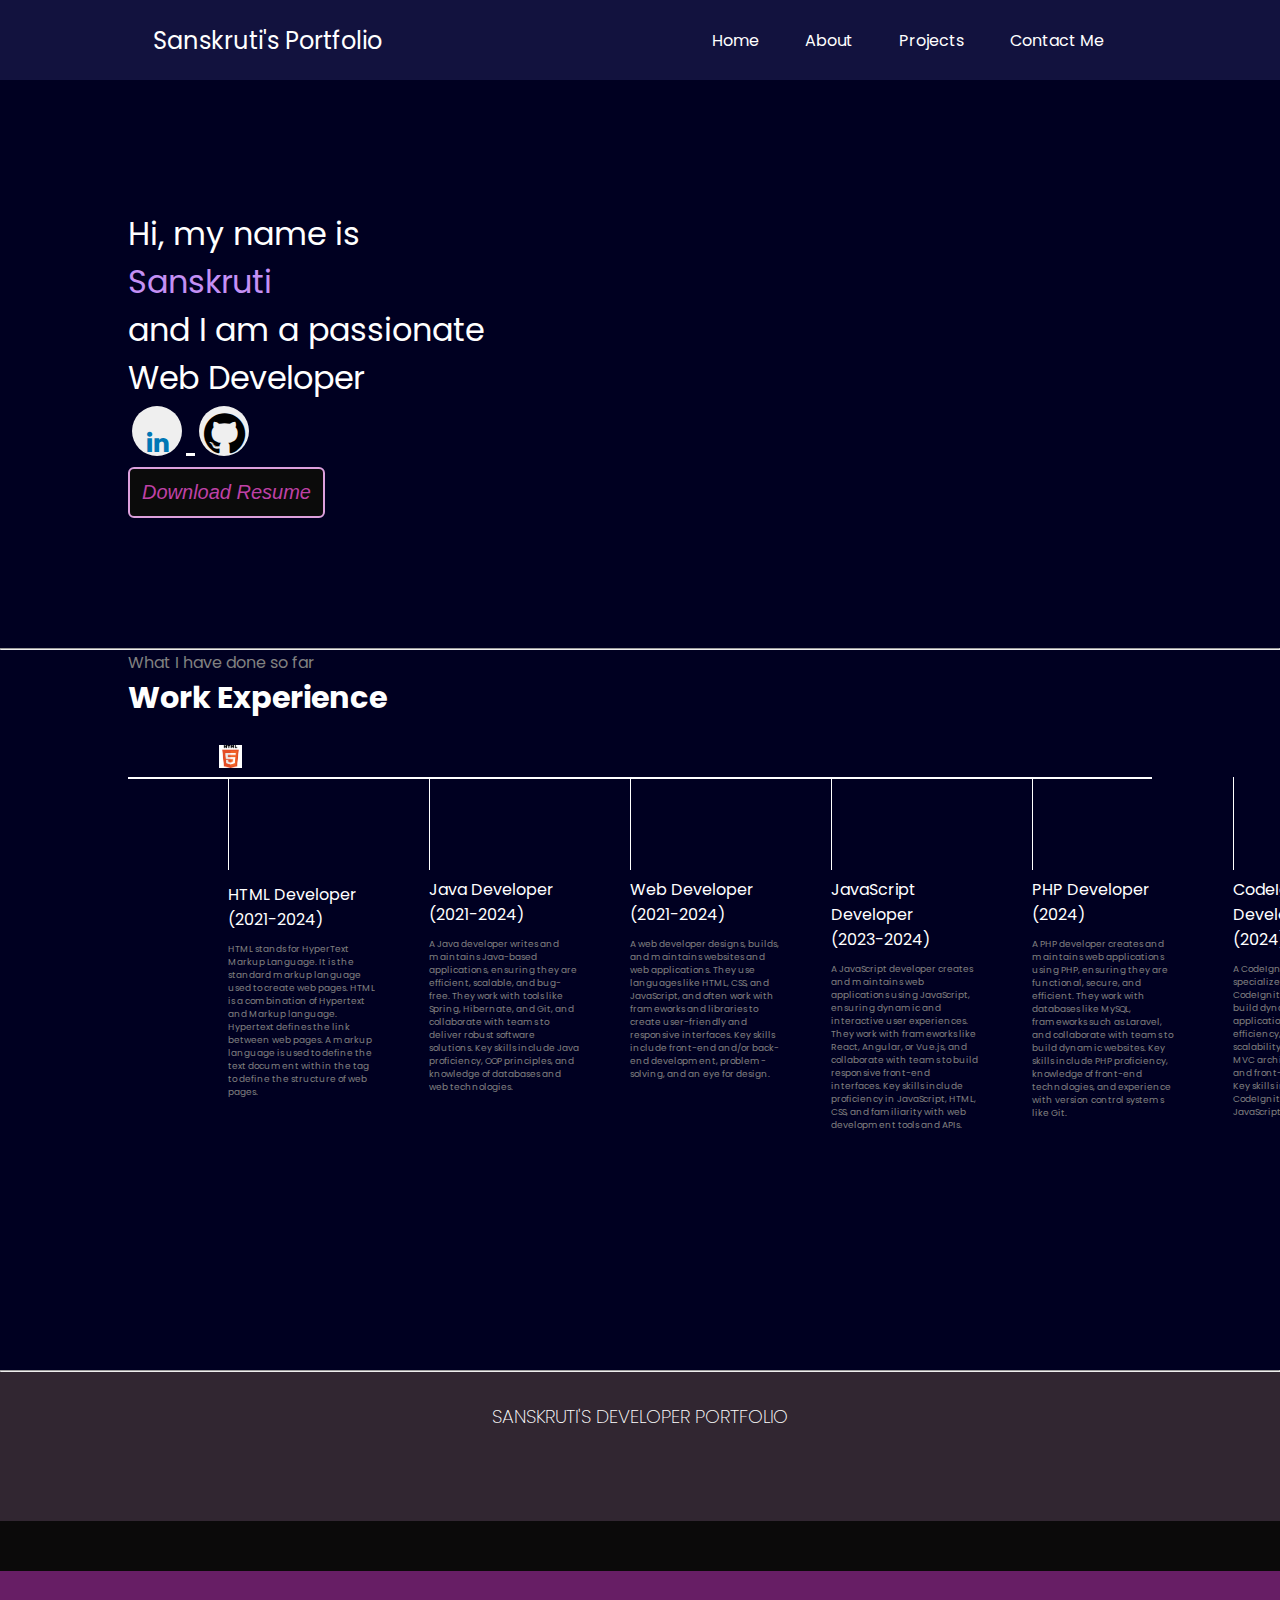
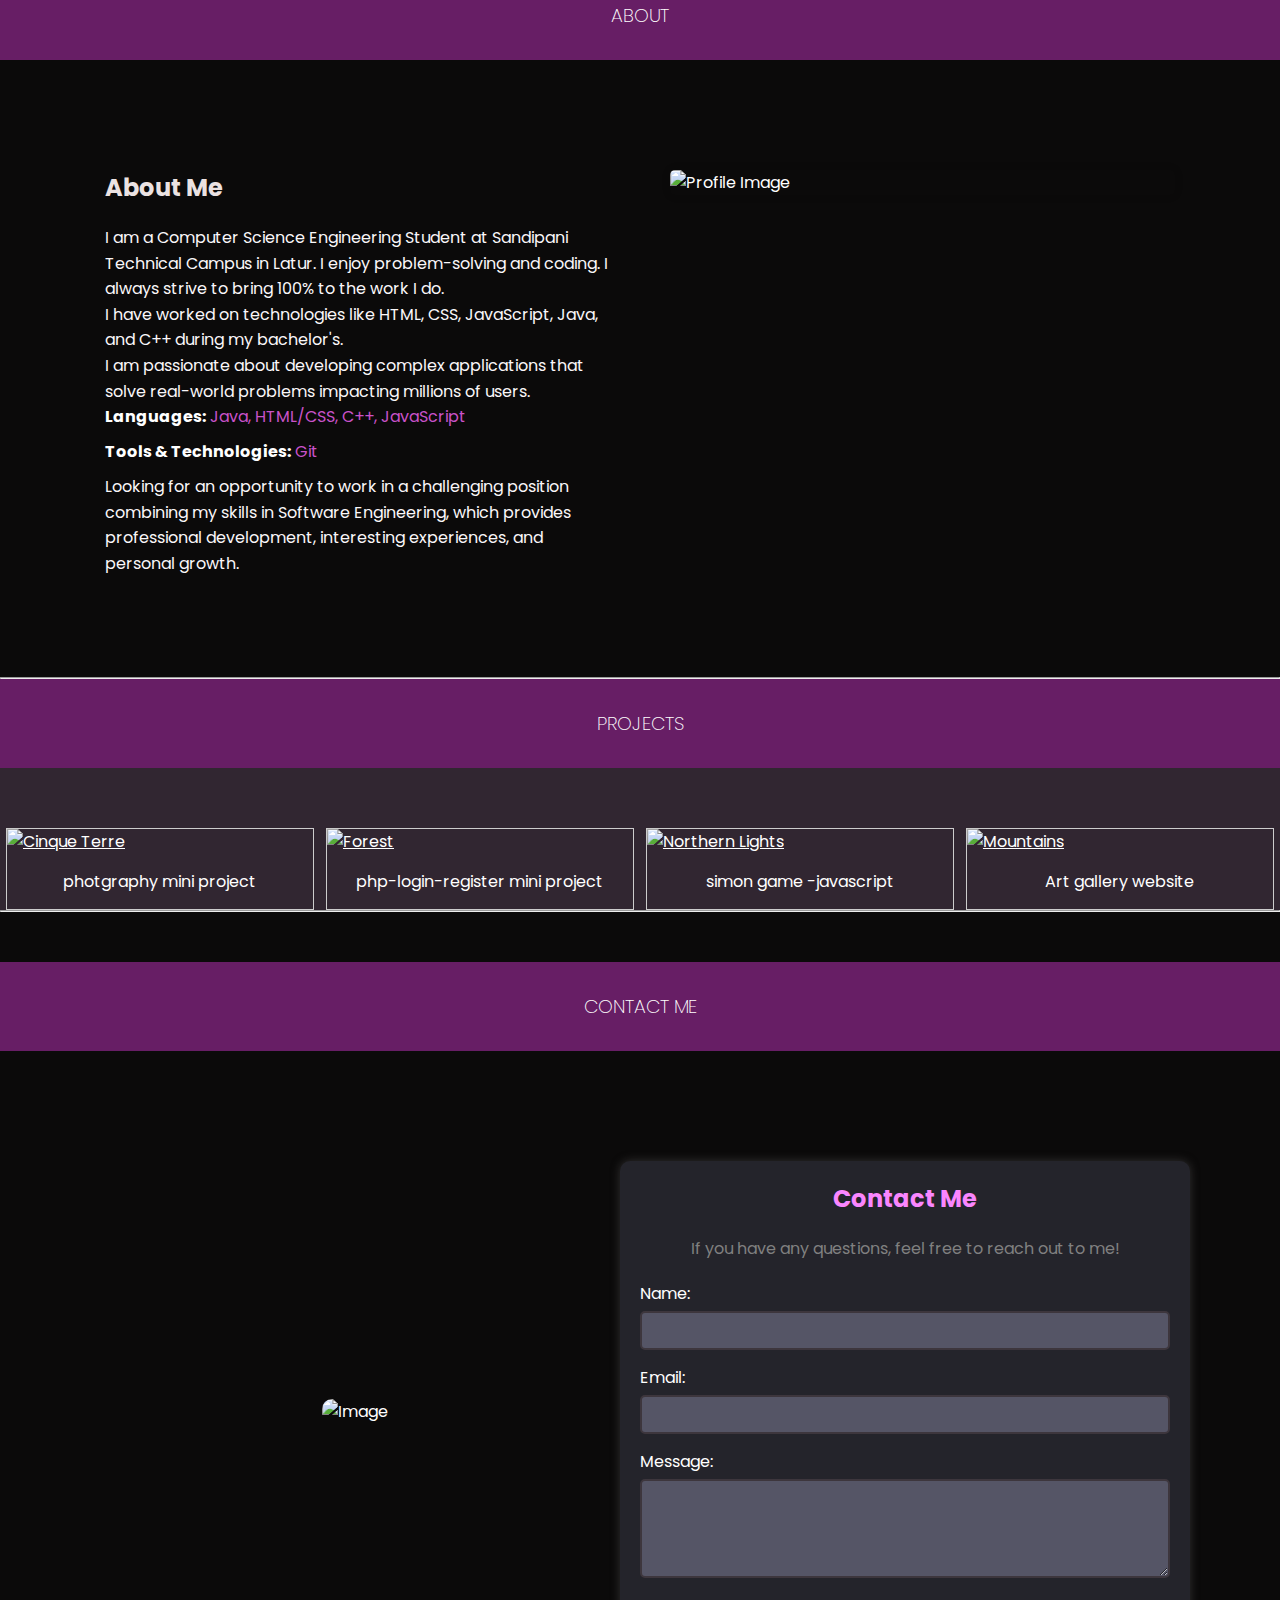
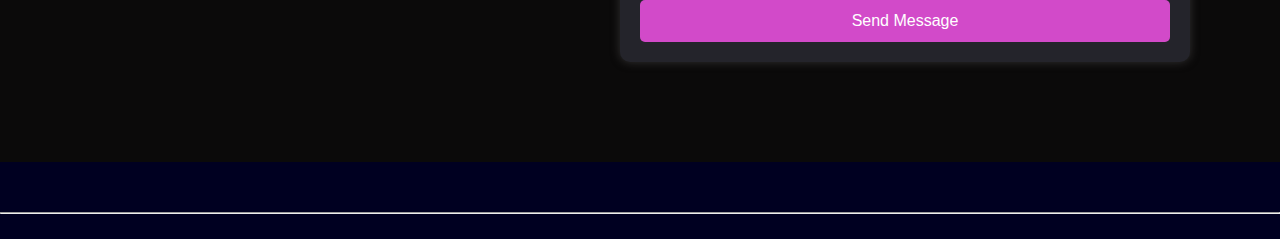
==== commit cf70ec99: "Add files via upload" ====
--- a/index.html
+++ b/index.html
@@ -10,21 +10,150 @@
   <link href="https://fonts.googleapis.com/css2?family=Poppins:wght@400;700&display=swap" rel="stylesheet">
   <link rel="stylesheet" href="https://cdnjs.cloudflare.com/ajax/libs/font-awesome/4.7.0/css/font-awesome.min.css">
   <link rel="stylesheet" href="style.css" />
-  
-
 </head>
+<style>
+  div.gallery {
+    border: 1px solid #ccc;
+  }
+  
+  div.gallery:hover {
+    border: 1px solid #777;
+  }
+  
+  div.gallery img {
+    width: 100%;
+    height: auto;
+  }
+  
+  div.desc {
+    padding: 15px;
+    text-align: center;
+  }
+  
+  * {
+    box-sizing: border-box;
+  }
+  
+  .responsive {
+    padding: 0 6px;
+    float: left;
+    width: 24.99999%;
+  }
+  
+  @media only screen and (max-width: 700px) {
+    .responsive {
+      width: 49.99999%;
+      margin: 6px 0;
+    }
+  }
+  
+  @media only screen and (max-width: 500px) {
+    .responsive {
+      width: 100%;
+    }
+  }
+  
+  .clearfix:after {
+    content: "";
+    display: table;
+    clear: both;
+  }
+
+  body {
+        font-family: 'Poppins', sans-serif;
+        margin: 0;
+        padding: 0;
+    }
+
+    .container {
+        display: flex;
+        justify-content: space-between;
+        align-items: center;
+        padding: 50px;
+    }
+
+    .contact-form {
+        flex: 1;
+        padding: 20px;
+        background-color: rgb(36, 36, 43);
+        border-radius: 10px;
+        box-shadow: 0 0 10px rgba(90, 88, 88, 0.5);
+        color: white;
+    }
+
+    .contact-form h2 {
+        text-align: center;
+        margin-bottom: 20px;
+        color: rgb(250, 134, 254);
+    }
+
+    .contact-form p {
+        text-align: center;
+        margin-bottom: 20px;
+        color: grey;
+    }
+
+    .contact-form label {
+        display: block;
+        margin-bottom: 5px;
+        color: white;
+    }
+
+    .contact-form input,
+    .contact-form textarea {
+        width: 100%;
+        margin-bottom: 15px;
+        padding: 10px;
+        border: 2px solid rgb(61, 54, 61);
+        border-radius: 5px;
+        background-color: rgb(85, 85, 102);
+        color: white;
+    }
+
+    .contact-form input:focus,
+    .contact-form textarea:focus {
+        border-color: rgb(134, 134, 239);
+        outline: none;
+    }
+
+    .contact-form button {
+        width: 100%;
+        padding: 12px 20px;
+        background-color: rgb(210, 74, 201);
+        color: white;
+        border: none;
+        border-radius: 5px;
+        cursor: pointer;
+        font-size: 16px;
+        transition: background-color 0.3s ease;
+    }
+
+    .contact-form button:hover {
+        background-color: rgb(155, 98, 147);
+    }
+
+    .image {
+        flex: 1;
+        text-align: center;
+    }
+
+    .image img {
+        max-width: 100%;
+        height: auto;
+        border-radius: 10px;
+    }
+  </style>
 
 <body>
   <header>
     <nav>
-      <div class="left">Sanskruti's portfolio</div>
+      <div class="left">Sanskruti's Portfolio</div>
       <div class="right">
         <ul>
-          <li> <a href="/">Home</a></li>
-          <li><a href="/">About</a></li>
-          <li><a href="/">Services</a></li>
-          <li><a href="/">Projects</a></li>
-          <li><a href="/">Contact Me</a></li>
+          <li> <a href="index.html">Home</a></li>
+          <li><a href="aboutus.html">About</a></li>
+          <li><a href="project.html">Projects</a></li>
+          <li><a href="contactme.html">Contact Me</a></li>
         </ul>
       </div>
     </nav>
@@ -32,11 +161,10 @@
   <main>
     <section class="firstsection">
       <div class="leftsection">
-        Hi,My name is <span class="purple">Sanskruti</span>
-        <div>and i am a passionate</div>
+        Hi, my name is <span class="purple">Sanskruti</span>
+        <div>and I am a passionate</div>
         <div>Web Developer</div>
         <span id="element"></span>
-
         <div class="social">
           <a href="https://www.linkedin.com/in/sanskruti-chavan-web-developer" target="_blank">
             <button class="icon-btn linkedin">
@@ -45,49 +173,39 @@
           </a>
           <a href="https://github.com/SanskrutiDev" target="_blank">
             <button class="icon-btn github">
-
               <i class="fa fa-github" style="font-size:48px"></i>
             </button>
           </a>
         </div>
         <div class="button">
           <button class="btn">
-            <a aria-label="Open sanskruti's resume in a new tab" style="text-decoration:none"
+            <a aria-label="Open Sanskruti's resume in a new tab" style="text-decoration:none"
               href="Sanskruti_Chavan-1.pdf" target="_blank" class="waves-effect waves-dark teal-text"><i
                 class="mdi-file-folder-open small">Download Resume</i></a>
           </button>
-
-        </div>
-
+        </div>
       </div>
       <div class="rightsection">
         <img src="devpng.gif" alt="">
       </div>
-
-
-
     </section>
-
     <hr>
-
     <section class="secoundsection">
-      <span class="text-gray">what i have done so far</span>
-      <h1>work experience</h1>
+      <span class="text-gray">What I have done so far</span>
+      <h1>Work Experience</h1>
       <div class="box">
         <div class="vertical">
           <img class="image-top" src="HTML.png" alt="">
           <div class="vertical-title">
             HTML Developer
             <div>(2021-2024)</div>
-
-          </div>
-          <div class="vertical-desc">
-            Lorem ipsum dolor sit amet consectetur, adipisicing elit. Commodi ratione nam, ex, velit rerum
-            eveniet quisquam dolor consequatur dolorem quibusdam molestiae maiores et labore non tempore
-            facilis expedita. Ipsa, temporibus!
-          </div>
-        </div>
-
+          </div>
+          <div class="vertical-desc">
+            HTML stands for HyperText Markup Language. It is the standard markup language used to create web pages. HTML
+            is a combination of Hypertext and Markup language. Hypertext defines the link between web pages. A markup
+            language is used to define the text document within the tag to define the structure of web pages.
+          </div>
+        </div>
         <div class="vertical">
           <img class="image-top" src="javapng.jpg" alt="">
           <div class="vertical-title">
@@ -95,217 +213,198 @@
             <div>(2021-2024)</div>
           </div>
           <div class="vertical-desc">
-            Lorem ipsum dolor sit amet consectetur, adipisicing elit. Commodi ratione nam, ex, velit rerum
-            eveniet quisquam dolor consequatur dolorem quibusdam molestiae maiores et labore non tempore
-            facilis expedita. Ipsa, temporibus!
-          </div>
-        </div>
-
+            A Java developer writes and maintains Java-based applications, ensuring they are efficient, scalable, and
+            bug-free. They work with tools like Spring, Hibernate, and Git, and collaborate with teams to deliver robust
+            software solutions. Key skills include Java proficiency, OOP principles, and knowledge of databases and web
+            technologies.
+          </div>
+        </div>
         <div class="vertical">
           <img class="image-top" src="webdevloper.jpeg" alt="">
           <div class="vertical-title">
-            web Developer
+            Web Developer
             <div>(2021-2024)</div>
-
-          </div>
-          <div class="vertical-desc">
-            Lorem ipsum dolor sit amet consectetur, adipisicing elit. Commodi ratione nam, ex, velit rerum
-            eveniet quisquam dolor consequatur dolorem quibusdam molestiae maiores et labore non tempore
-            facilis expedita. Ipsa, temporibus!
-          </div>
-        </div>
-
+          </div>
+          <div class="vertical-desc">
+            A web developer designs, builds, and maintains websites and web applications. They use languages like HTML,
+            CSS, and JavaScript, and often work with frameworks and libraries to create user-friendly and responsive
+            interfaces. Key skills include front-end and/or back-end development, problem-solving, and an eye for
+            design.
+          </div>
+        </div>
+        <div class="vertical">
+          <img class="image-top" src="javascript.jpg" alt="">
+          <div class="vertical-title">
+            JavaScript Developer
+            <div>(2023-2024)</div>
+          </div>
+          <div class="vertical-desc">
+            A JavaScript developer creates and maintains web applications using JavaScript, ensuring dynamic and
+            interactive user experiences. They work with frameworks like React, Angular, or Vue.js, and collaborate with
+            teams to build responsive front-end interfaces. Key skills include proficiency in JavaScript, HTML, CSS, and
+            familiarity with web development tools and APIs.
+          </div>
+        </div>
+        <div class="vertical">
+          <img class="image-top" src="php.png" alt="">
+          <div class="vertical-title">
+            PHP Developer
+            <div>(2024)</div>
+          </div>
+          <div class="vertical-desc">
+            A PHP developer creates and maintains web applications using PHP, ensuring they are functional, secure, and
+            efficient. They work with databases like MySQL, frameworks such as Laravel, and collaborate with teams to
+            build dynamic websites. Key skills include PHP proficiency, knowledge of front-end technologies, and
+            experience with version control systems like Git.
+          </div>
+        </div>
+        <div class="vertical">
+          <img class="image-top" src="codeigniter.png" alt="">
+          <div class="vertical-title">
+            CodeIgniter Developer
+            <div>(2024)</div>
+          </div>
+          <div class="vertical-desc">
+            A CodeIgniter developer specializes in using the CodeIgniter PHP framework to build dynamic web applications.
+            They ensure code efficiency, security, and scalability while working with MVC architecture, databases, and
+            front-end technologies. Key skills include PHP, CodeIgniter, MySQL, and JavaScript.
+          </div>
+        </div>
       </div>
-      </div>
-
-
-      </div>
-
-
     </section>
-
     <hr>
-
-
   </main>
   <footer>
     <div class="footer">
       <div class="footer-frist">
-        <h3>Sanskruti's Developer portfolio</h3>
+        <h3 style="text-align: center;">Sanskruti's Developer Portfolio</h3>
       </div>
-
-
-
-      <!-- Second Section: About -->
       <section id="about" class="footer-secound">
-        <h3 class="page-title white-text teal">About</h3>
+        <h3 class="pagetitle">About</h3>
         <div class="container flow-text">
-
-          <p>
-            I am a Computer Science Engineering Student at Sandipani Technical campus in Latur. I enjoy
-            problem-solving and coding. Always strive to bring 100% to the work I
-
-            I have worked on technologies like HTML, CSS,JavaScript, Java, C++ during my bachelor's.
-
-            I am passionate about developing complex applications that solve real-world problems
-            impacting millions of users.
-
-
-          </p>
-          <p>
-          <ul>
-            <li><b>Languages:</b> Java, HTML/CSS, C++,JavaScript,</li>
-            <li><b>Tools & Technologies:</b> Git</li>
-          </ul>
-
-          </p>
-
-
-          <p>
-            Looking for an opportunity to work in a challenging position combining my skills in Software
-            Engineering, which provides professional development, interesting experiences and personal
-            growth.
-          </p>
-        </div>
-
+            <div class="roww">
+                <div class="about-col-1">
+                    <h1>About Me</h1>
+                    <p>
+                        I am a Computer Science Engineering Student at Sandipani Technical Campus in Latur. I enjoy
+                        problem-solving and coding. I always strive to bring 100% to the work I do.
+                    </p>
+                    <p>
+                        I have worked on technologies like HTML, CSS, JavaScript, Java, and C++ during my bachelor's.
+                    </p>
+                    <p>
+                        I am passionate about developing complex applications that solve real-world problems impacting millions
+                        of users.
+                    </p>
+                    <ul>
+                        <li><b>Languages:</b> Java, HTML/CSS, C++, JavaScript</li>
+                        <li><b>Tools & Technologies:</b> Git</li>
+                    </ul>
+                    <p>
+                        Looking for an opportunity to work in a challenging position combining my skills in Software Engineering,
+                        which provides professional development, interesting experiences, and personal growth.
+                    </p>
+                </div>
+                <div class="about-col-2">
+                    <img src="img2.jpeg"  alt="Profile Image">
+                </div>
+            </div>
+        </div>
+    </section>
+    
+      <hr>
+      <section id="projects" class="section scrollspy">
+        <h3 class="pagetitle">Projects</h3>
+        
+
+
+
+
+
+
+<div class="responsive">
+  <div class="gallery">
+    <a target="_blank" href="photgraphy mini project.png">
+      <img src="photgraphy mini project.png" alt="Cinque Terre" width="600" height="400">
+    </a>
+    <div class="desc">photgraphy mini project</div>
+  </div>
+</div>
+
+
+<div class="responsive">
+  <div class="gallery">
+    <a target="_blank" href="php-login-register mini project.png">
+      <img src="php-login-register mini project.png" alt="Forest" width="600" height="400">
+    </a>
+    <div class="desc">php-login-register mini project</div>
+  </div>
+</div>
+
+<div class="responsive">
+  <div class="gallery">
+    <a target="_blank" href="simon game -javascript.png">
+      <img src="simon game -javascript.png" alt="Northern Lights" width="600" height="400">
+    </a>
+    <div class="desc">simon game -javascript</div>
+  </div>
+</div>
+
+<div class="responsive">
+  <div class="gallery">
+    <a target="_blank" href="Art gallery website.png">
+      <img src="Art gallery website.png" alt="Mountains" width="600" height="400">
+    </a>
+    <div class="desc">Art gallery website</div>
+  </div>
+</div>
+</div>
       </section>
-
       <hr>
-
-      <!-- Fourth Section: Projects -->
-      <section id="projects" class="section scrollspy">
-        <h3 class="page-title white-text teal">Projects</h3>
-        <div class="container">
-          <div class="row">
-
-            <div class="col s12 m6 l4">
-              <div class="card medium">
-                <div class="card-image waves-effect waves-block waves-light">
-                  <img alt="car Animation" src="caranima.gif" style="height: 100%; width: 30%" class="activator" />
-                </div>
-                <div class="card-content">
-                  <span class="card-title activator teal-text hoverline">car Animation<i
-                      class="mdi-navigation-more-vert right"></i></span>
-                  <p>
-                    car Animation website based on HTML,CSS,JavaScript
-                  </p>
-                </div>
-                <div class="card-reveal">
-                  <!-- TODO: change this -- only close button -->
-                  <!-- <span class="card-title brown-text">Accomplishments<i class="mdi-navigation-close right"></i></span> -->
-                  <span class="card-title grey-text"><small>Accomplishments</small><i
-                      class="mdi-navigation-close right"></i></span>
-                  <ul>
-                    <li><b>Tools:</b> HTML, CSS, JavaScript</li>
-                    <!-- <li>Register/login to the web app(with OAuth-based Google Sign-In).</li>
-                    <li>Search and filter songs based on language and singer.</li>
-                    <li>Create multiple playlists and add/remove songs to/from playlist.</li>
-                    <li>Scroll through recently played/viewed songs.</li>
-  
-   -->
-                  </ul>
-                  <div class="card-action">
-                    <a aria-label="Visit " href="d:\car" target="_blank"
-                      data-position="top" data-tooltip="View Online"
-                      class="btn-floating btn-large waves-effect waves-light blue-grey tooltipped"><i
-                        class="fa fa-external-link"></i></a>
-                    <a aria-label="Visit the GitHub repo for  project"
-                      href="https://github.com/SanskrutiDev/Car-Project" target="_blank" data-position="top"
-                      data-tooltip="View Source"
-                      class="btn-floating btn-large waves-effect waves-light blue-grey tooltipped"><i
-                        class="fa fa-github"></i></a>
-                  </div>
-                </div>
-              </div>
-            </div>
-
-            <div class="col s12 m6 l4">
-              <div class="card medium">
-                <div class="card-image waves-effect waves-block waves-light">
-                  <img alt="quiz app" src="artgally.gif" style="height: 100%; width: 30%"
-                    class="activator" />
-                </div>
-                <div class="card-content">
-                  <span class="card-title activator teal-text hoverline">Art gallery<i
-                      class="mdi-navigation-more-vert right"></i></span>
-                  <p>
-                    Art gallery website based on HTML CSS JS
-                  </p>
-                </div>
-                <div class="card-reveal">
-                  <!-- TODO: change this -- only close button -->
-                  <!-- <span class="card-title brown-text">Accomplishments<i class="mdi-navigation-close right"></i></span> -->
-                  <span class="card-title grey-text"><small>Accomplishments</small><i
-                      class="mdi-navigation-close right"></i></span>
-                  <ul>
-                    <li><b>Tools:</b> HTML, CSS, js</li>
-                    <li>Art gallery</li>
-
-                  </ul>
-                  <div class="card-action">
-                    <a aria-label="Visit " href="https://Art gallery.herokuapp.com/" target="_blank" data-position="top"
-                      data-tooltip="View Online"
-                      class="btn-floating btn-large waves-effect waves-light blue-grey tooltipped"><i
-                        class="fa fa-external-link"></i></a>
-                    <a aria-label="Visit the GitHub repo for  project" href=""
-                      target="_blank" data-position="top" data-tooltip="View Source"
-                      class="btn-floating btn-large waves-effect waves-light blue-grey tooltipped"><i
-                        class="fa fa-github"></i></a>
-                  </div>
-                </div>
-              </div>
-            </div>
-            <hr>
-            <section id="contact" class="section scrollspy full-height">
-              <h3 class="page-title white-text teal">Contact</h3>
-              <div class="container">
-                <p>
-                  <a aria-label="Call Varad" data-position="top" data-tooltip="Call Varad"
-                    class="btn-floating btn-large waves-effect waves-light blue-grey tooltipped"><i
-                      class="fa fa-phone"></i><a aria-label="Call Varad">91+ 9420089272</a></a>
-                </p>
-                <p>
-                  <a aria-label="Email Varad" href="mailto:sanskrutichavan45@gmail.com" target="_blank"
-                    data-position="top" data-tooltip="Email Varad"
-                    class="btn-floating btn-large waves-effect waves-light blue-grey tooltipped"><i
-                      class="fa fa-envelope"></i><a aria-label="Email Varad" href="mailto:sanskrutichavan45@gmail.com"
-                      class="hoverline">sanskrutichavan45@gmail.com</a></a>
-                </p>
-                <p>
-                  <a aria-label="View Varad on GitHub" href="https://github.com/SanskrutiDev" target="_blank"
-                    data-position="top" data-tooltip="View Varad on GitHub"
-                    class="btn-floating btn-large waves-effect waves-light blue-grey tooltipped"><i
-                      class="fa fa-github"></i><a aria-label="Varad on Github" href="https://github.com/SanskrutiDev"
-                      class="hoverline" target="_blank">github.com/SanskrutiDev</a></a>
-                </p>
-                <p>
-                  <a aria-label="View Varad on LinkedIn"
-                    href="https://www.linkedin.com/in/sanskruti-chavan-web-developer" target="_blank"
-                    data-position="top" data-tooltip="View Varad on LinkedIn"
-                    class="btn-floating btn-large waves-effect waves-light blue-grey tooltipped"><i
-                      class="fa fa-linkedin"></i><a aria-label="Varad on LinkedIn"
-                      href="https://www.linkedin.com/in/sanskruti-chavan-web-developer" class="hoverline"
-                      target="_blank">linkedin.com/in/sanskruti-chavan-web-developer</a></a>
-                </p>
-              </div>
-            </section>
-            <hr>
-
-
-            <div class="footer-rights">
-              copyright &#169;www.sanskruti'sportfolio.com | All rights reserved
-            </div>
+   
+    <section id="about" class="footer-secound">
+      <h3 class="pagetitle">Contact me</h3>
+
+      <div class="container">
+        <div class="image">
+            <img src="gifg.gif" alt="Image">
+        </div>
+        <div class="contact-form">
+            <h2>Contact Me</h2>
+            <p>If you have any questions, feel free to reach out to me!</p>
+    
+            <form action="/submit" method="post">
+                <label for="name">Name:</label>
+                <input type="text" id="name" name="name" required>
+    
+                <label for="email">Email:</label>
+                <input type="email" id="email" name="email" required>
+    
+                <label for="message">Message:</label>
+                <textarea id="message" name="message" rows="5" required></textarea>
+    
+                <button type="submit">Send Message</button>
+            </form>
+        </div>
+    </div>
+ 
+    
+    </section>
+
   </footer>
-
-
+ 
+
+    <br>
+    <br>
+    <hr>
+    <br>
   <script src="https://unpkg.com/typed.js@2.1.0/dist/typed.umd.js"></script>
   <script>
     var typed = new Typed('#element', {
-      strings: ['Front-end developer', 'Web Design', 'Web Developer', 'Java Developer', 'Video Editor'],
+      strings: ['Front-end developer', 'Web Design', 'JavaScript', 'Web Developer', 'Java Developer', 'php developer', 'Codeigniter', 'Wordpress', 'Video Editor'],
       typeSpeed: 50,
     });
   </script>
-
 </body>
 
-</html>+</html>
--- a/style.css
+++ b/style.css
@@ -37,7 +37,7 @@
 }
 
 nav ul li a:hover {
-    color: rgb(134, 134, 239);
+    color: rgb(200, 132, 215);
     font-size: 1.01rem;
 }
 
@@ -127,8 +127,8 @@
 .leftsection .btn {
 
     padding: 12px;
-    background: rgb(236, 212, 212);
-    color: #671e65;
+    background: rgb(11, 11, 11);
+    color: #edeaea;
     border: 2px solid plum;
     border-radius: 6px;
     font-size: 20px;
@@ -322,6 +322,10 @@
   .text-center {
     text-align: center;
   }
+  .pagetitle {
+    text-align: center;
+    background-color: #671e65;
+  }
  
   
   
@@ -565,18 +569,83 @@
   }
   
   .grey-text {
-    color: #666 !important;
+    color: #908484 !important;
   }
   
   /* main .teal-text */
   
   .teal-text {
-    color:whitesmoke !important;
+    color:rgb(191, 65, 166) !important;
   }
  
   .teal {
     background-color: #671e65 !important;
   }
+  section#about {
+    padding: 50px 0;
+    background-color: #0b0a0a;
+}
+
+
+
+.container {
+    max-width: 1200px;
+    margin: 0 auto;
+    padding: 0 15px;
+}
+
+.roww {
+    display: flex;
+    flex-wrap: wrap;
+    justify-content: space-between;
+}
+
+.about-col-1,
+.about-col-2 {
+    flex-basis: calc(50% - 15px);
+    padding: 0 15px;
+    box-sizing: border-box;
+}
+
+.about-col-1 h1 {
+    font-size: 24px;
+    color: #ebe2e2;
+    margin-bottom: 20px;
+}
+
+.about-col-1 p {
+    line-height: 1.6;
+    color: #faf7f9;
+}
+
+.about-col-1 ul {
+    list-style: none;
+    padding: 0;
+    color: rgb(201, 82, 201);
+}
+
+.about-col-1 ul li {
+    margin-bottom: 10px;
+}
+
+.about-col-1 ul li b {
+    font-weight: bold;
+    color: #ffffff;
+}
+
+.about-col-2 img {
+    width: 100%;
+    display: block;
+    border-radius: 5px;
+    box-shadow: 0 0 10px rgba(0, 0, 0, 0.1);
+}
+
+@media (max-width: 768px) {
+    .about-col-1,
+    .about-col-2 {
+        flex-basis: 100%;
+    }
+}
   
   /* .teal {
     background-color: #00695c !important;
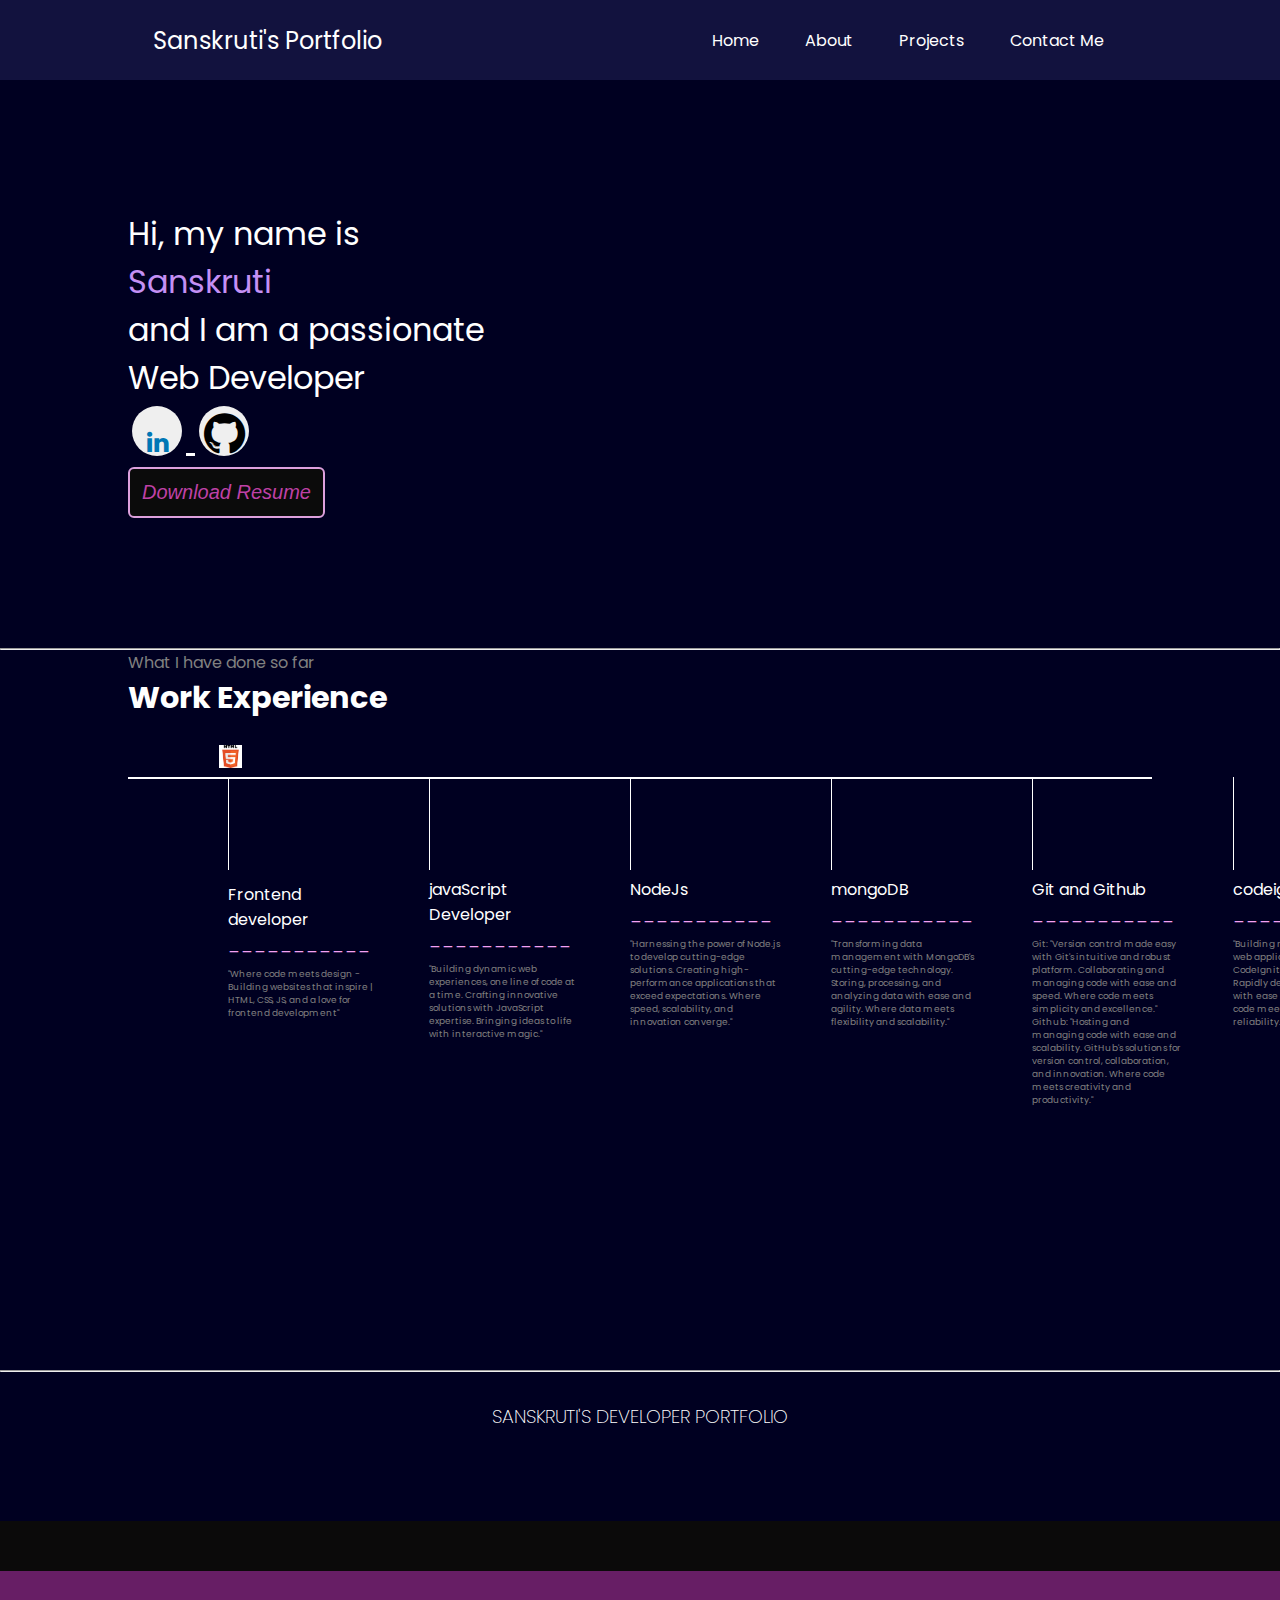
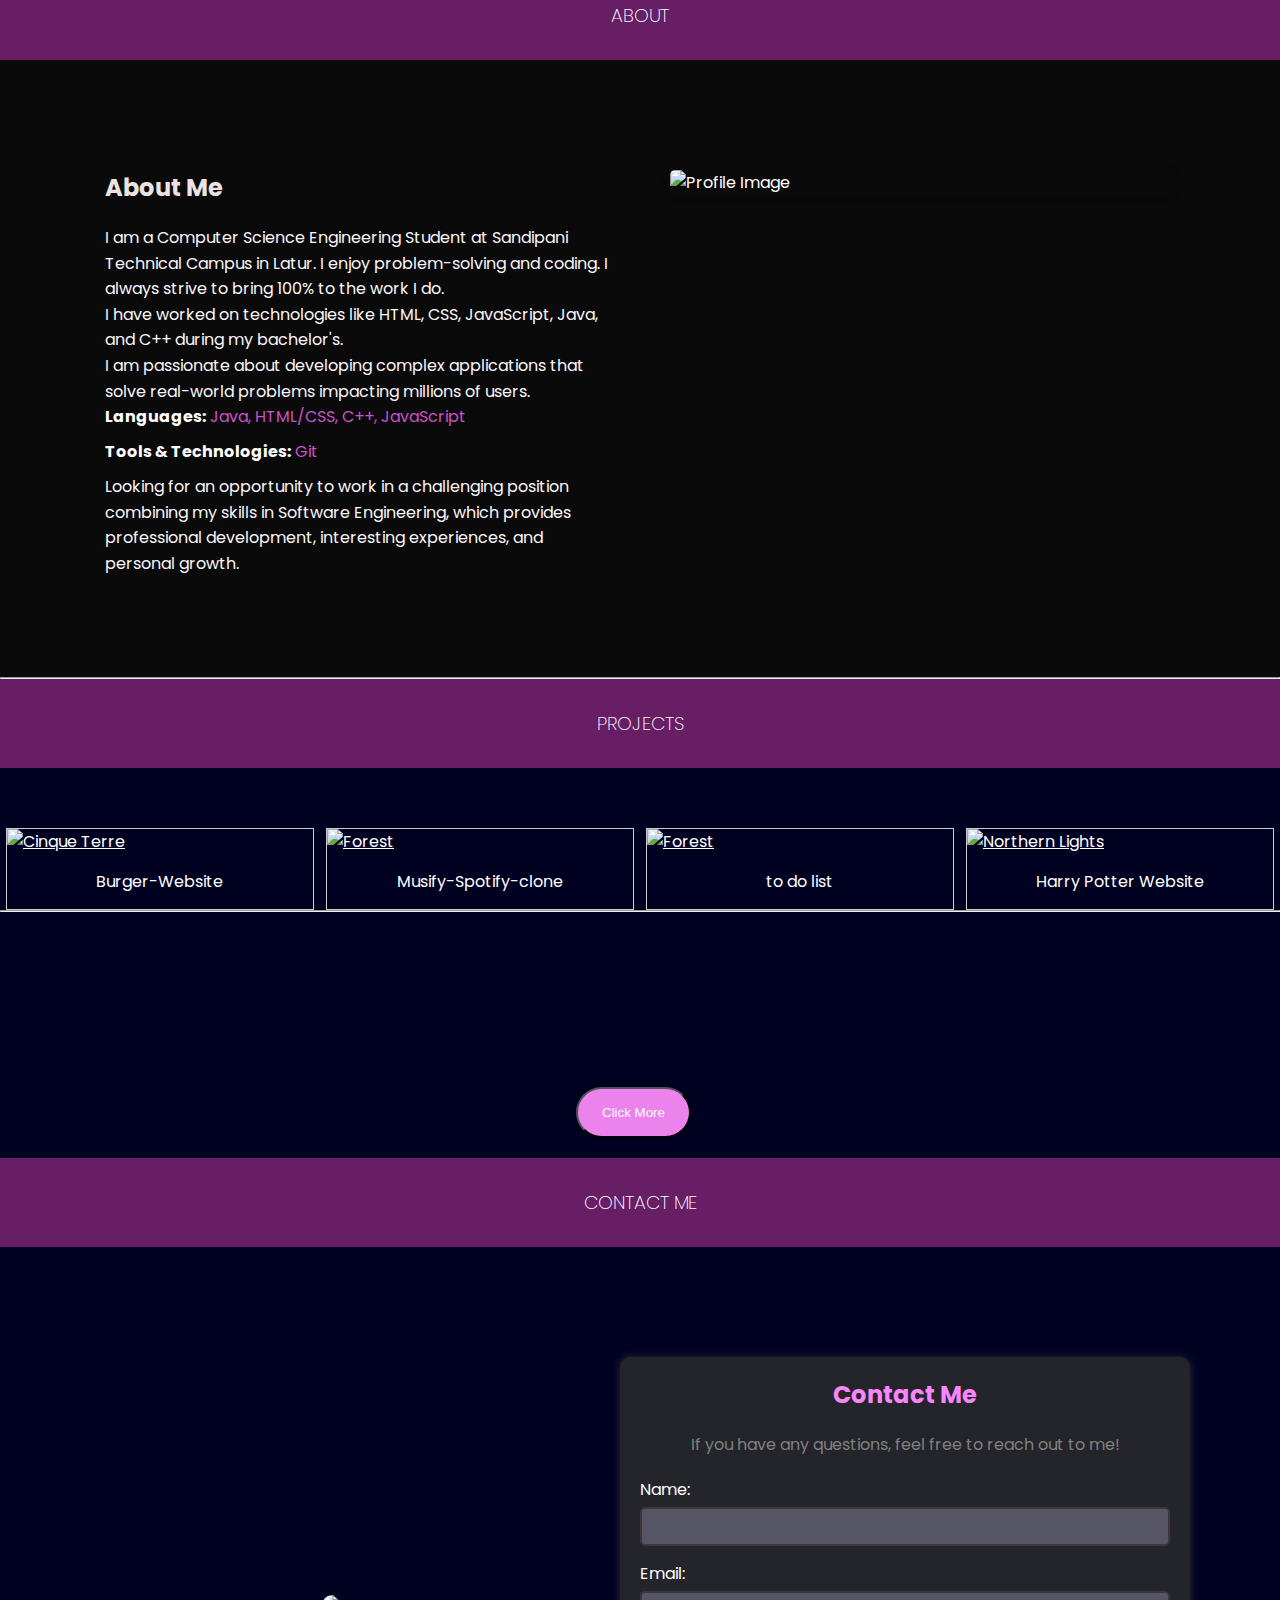
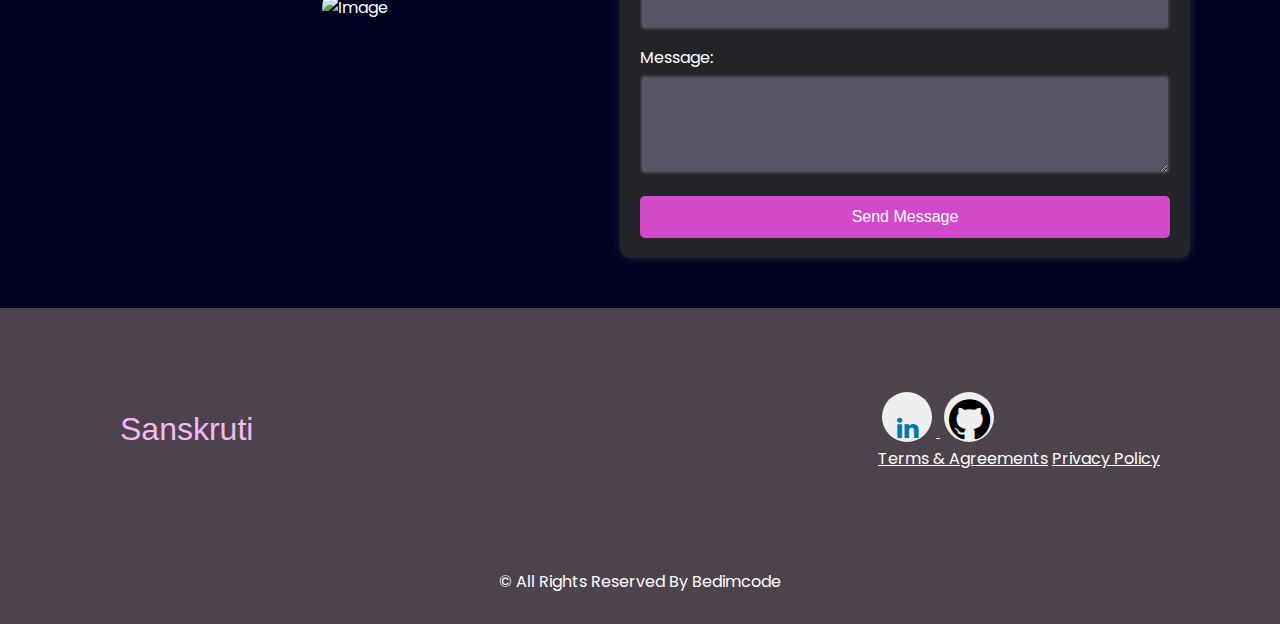
==== commit 89595fc5: "updated" ====
--- a/index.html
+++ b/index.html
@@ -150,10 +150,10 @@
       <div class="left">Sanskruti's Portfolio</div>
       <div class="right">
         <ul>
-          <li> <a href="index.html">Home</a></li>
-          <li><a href="aboutus.html">About</a></li>
+          <li> <a href="#Home">Home</a></li>
+          <li><a href="#about">About</a></li>
           <li><a href="project.html">Projects</a></li>
-          <li><a href="contactme.html">Contact Me</a></li>
+          <li><a href="#contactme">Contact Me</a></li>
         </ul>
       </div>
     </nav>
@@ -197,125 +197,109 @@
         <div class="vertical">
           <img class="image-top" src="HTML.png" alt="">
           <div class="vertical-title">
-            HTML Developer
-            <div>(2021-2024)</div>
-          </div>
-          <div class="vertical-desc">
-            HTML stands for HyperText Markup Language. It is the standard markup language used to create web pages. HTML
-            is a combination of Hypertext and Markup language. Hypertext defines the link between web pages. A markup
-            language is used to define the text document within the tag to define the structure of web pages.
+            Frontend developer
+            <div style="color: rgb(243, 160, 243);">___________</div>
+          </div>
+          <div class="vertical-desc">
+            "Where code meets design - Building websites that inspire | HTML, CSS, JS, and a love for frontend development"
           </div>
         </div>
         <div class="vertical">
           <img class="image-top" src="javapng.jpg" alt="">
           <div class="vertical-title">
-            Java Developer
-            <div>(2021-2024)</div>
-          </div>
-          <div class="vertical-desc">
-            A Java developer writes and maintains Java-based applications, ensuring they are efficient, scalable, and
-            bug-free. They work with tools like Spring, Hibernate, and Git, and collaborate with teams to deliver robust
-            software solutions. Key skills include Java proficiency, OOP principles, and knowledge of databases and web
-            technologies.
+           javaScript Developer
+           <div style="color: rgb(243, 160, 243);">___________</div>
+          </div>
+          <div class="vertical-desc">
+            "Building dynamic web experiences, one line of code at a time. Crafting innovative solutions with JavaScript expertise. Bringing ideas to life with interactive magic."
           </div>
         </div>
         <div class="vertical">
           <img class="image-top" src="webdevloper.jpeg" alt="">
           <div class="vertical-title">
-            Web Developer
-            <div>(2021-2024)</div>
-          </div>
-          <div class="vertical-desc">
-            A web developer designs, builds, and maintains websites and web applications. They use languages like HTML,
-            CSS, and JavaScript, and often work with frameworks and libraries to create user-friendly and responsive
-            interfaces. Key skills include front-end and/or back-end development, problem-solving, and an eye for
-            design.
+            NodeJs
+            <div style="color: rgb(243, 160, 243);">___________</div>
+          </div>
+          <div class="vertical-desc">
+            "Harnessing the power of Node.js to develop cutting-edge solutions. Creating high-performance applications that exceed expectations. Where speed, scalability, and innovation converge."
           </div>
         </div>
         <div class="vertical">
           <img class="image-top" src="javascript.jpg" alt="">
           <div class="vertical-title">
-            JavaScript Developer
-            <div>(2023-2024)</div>
-          </div>
-          <div class="vertical-desc">
-            A JavaScript developer creates and maintains web applications using JavaScript, ensuring dynamic and
-            interactive user experiences. They work with frameworks like React, Angular, or Vue.js, and collaborate with
-            teams to build responsive front-end interfaces. Key skills include proficiency in JavaScript, HTML, CSS, and
-            familiarity with web development tools and APIs.
+            mongoDB
+            <div style="color: rgb(243, 160, 243);">___________</div>
+          </div>
+          <div class="vertical-desc">
+            "Transforming data management with MongoDB's cutting-edge technology. Storing, processing, and analyzing data with ease and agility. Where data meets flexibility and scalability."
+          </div>
+        </div>
+        <div class="vertical">
+          <img class="image-top" src="codeigniter.png" alt="">
+          <div class="vertical-title">
+           Git and Github
+           <div style="color: rgb(243, 160, 243);">___________</div>
+          </div>
+          <div class="vertical-desc">
+            Git: "Version control made easy with Git's intuitive and robust platform. Collaborating and managing code with ease and speed. Where code meets simplicity and excellence."
+            Github: "Hosting and managing code with ease and scalability. GitHub's solutions for version control, collaboration, and innovation. Where code meets creativity and productivity."
           </div>
         </div>
         <div class="vertical">
           <img class="image-top" src="php.png" alt="">
           <div class="vertical-title">
-            PHP Developer
-            <div>(2024)</div>
-          </div>
-          <div class="vertical-desc">
-            A PHP developer creates and maintains web applications using PHP, ensuring they are functional, secure, and
-            efficient. They work with databases like MySQL, frameworks such as Laravel, and collaborate with teams to
-            build dynamic websites. Key skills include PHP proficiency, knowledge of front-end technologies, and
-            experience with version control systems like Git.
-          </div>
-        </div>
-        <div class="vertical">
-          <img class="image-top" src="codeigniter.png" alt="">
-          <div class="vertical-title">
-            CodeIgniter Developer
-            <div>(2024)</div>
-          </div>
-          <div class="vertical-desc">
-            A CodeIgniter developer specializes in using the CodeIgniter PHP framework to build dynamic web applications.
-            They ensure code efficiency, security, and scalability while working with MVC architecture, databases, and
-            front-end technologies. Key skills include PHP, CodeIgniter, MySQL, and JavaScript.
-          </div>
-        </div>
+            codeigniter
+            <div style="color: rgb(243, 160, 243);">___________</div>
+          </div>
+          <div class="vertical-desc">
+           "Building robust and scalable web applications with CodeIgniter's PHP expertise. Rapidly developing solutions with ease and efficiency. Where code meets simplicity and reliability."
+          </div>
+        </div>
+       
       </div>
     </section>
     <hr>
   </main>
-  <footer>
-    <div class="footer">
-      <div class="footer-frist">
-        <h3 style="text-align: center;">Sanskruti's Developer Portfolio</h3>
-      </div>
-      <section id="about" class="footer-secound">
-        <h3 class="pagetitle">About</h3>
-        <div class="container flow-text">
-            <div class="roww">
-                <div class="about-col-1">
-                    <h1>About Me</h1>
-                    <p>
-                        I am a Computer Science Engineering Student at Sandipani Technical Campus in Latur. I enjoy
-                        problem-solving and coding. I always strive to bring 100% to the work I do.
-                    </p>
-                    <p>
-                        I have worked on technologies like HTML, CSS, JavaScript, Java, and C++ during my bachelor's.
-                    </p>
-                    <p>
-                        I am passionate about developing complex applications that solve real-world problems impacting millions
-                        of users.
-                    </p>
-                    <ul>
-                        <li><b>Languages:</b> Java, HTML/CSS, C++, JavaScript</li>
-                        <li><b>Tools & Technologies:</b> Git</li>
-                    </ul>
-                    <p>
-                        Looking for an opportunity to work in a challenging position combining my skills in Software Engineering,
-                        which provides professional development, interesting experiences, and personal growth.
-                    </p>
-                </div>
-                <div class="about-col-2">
-                    <img src="img2.jpeg"  alt="Profile Image">
-                </div>
+  <section>
+    <h3 style="text-align: center;">Sanskruti's Developer Portfolio</h3>
+  </div>
+  <section id="about" class="footer-secound">
+    <h3 class="pagetitle">About</h3>
+    <div class="container flow-text">
+        <div class="roww">
+            <div class="about-col-1">
+                <h1>About Me</h1>
+                <p>
+                    I am a Computer Science Engineering Student at Sandipani Technical Campus in Latur. I enjoy
+                    problem-solving and coding. I always strive to bring 100% to the work I do.
+                </p>
+                <p>
+                    I have worked on technologies like HTML, CSS, JavaScript, Java, and C++ during my bachelor's.
+                </p>
+                <p>
+                    I am passionate about developing complex applications that solve real-world problems impacting millions
+                    of users.
+                </p>
+                <ul>
+                    <li><b>Languages:</b> Java, HTML/CSS, C++, JavaScript</li>
+                    <li><b>Tools & Technologies:</b> Git</li>
+                </ul>
+                <p>
+                    Looking for an opportunity to work in a challenging position combining my skills in Software Engineering,
+                    which provides professional development, interesting experiences, and personal growth.
+                </p>
             </div>
-        </div>
-    </section>
+            <div class="about-col-2">
+                <img src="sansk.jpeg"  alt="Profile Image">
+            </div>
+        </div>
+    </div>
+</section>
+
+  <hr>
+  <section id="projects" class="section scrollspy">
+    <h3 class="pagetitle">Projects</h3>
     
-      <hr>
-      <section id="projects" class="section scrollspy">
-        <h3 class="pagetitle">Projects</h3>
-        
 
 
 
@@ -323,81 +307,113 @@
 
 
 <div class="responsive">
-  <div class="gallery">
-    <a target="_blank" href="photgraphy mini project.png">
-      <img src="photgraphy mini project.png" alt="Cinque Terre" width="600" height="400">
-    </a>
-    <div class="desc">photgraphy mini project</div>
-  </div>
+<div class="gallery">
+<a target="_blank" href="popular-burger-big.png">
+  <img src="bur.gif" alt="Cinque Terre" width="20px" height="10px">
+</a>
+<div class="desc">Burger-Website</div>
+</div>
 </div>
 
 
 <div class="responsive">
-  <div class="gallery">
-    <a target="_blank" href="php-login-register mini project.png">
-      <img src="php-login-register mini project.png" alt="Forest" width="600" height="400">
-    </a>
-    <div class="desc">php-login-register mini project</div>
-  </div>
+<div class="gallery">
+<a target="_blank" href="Musify-Spotify-clone.png">
+  <img src="musify.png" alt="Forest" width="600" height="300">
+</a>
+<div class="desc">Musify-Spotify-clone</div>
+</div>
 </div>
 
 <div class="responsive">
-  <div class="gallery">
-    <a target="_blank" href="simon game -javascript.png">
-      <img src="simon game -javascript.png" alt="Northern Lights" width="600" height="400">
-    </a>
-    <div class="desc">simon game -javascript</div>
-  </div>
+<div class="gallery">
+<a target="_blank" href="to do list.png">
+  <img src="todopng.webp" alt="Forest">
+</a>
+<div class="desc">to do list</div>
+</div>
 </div>
 
 <div class="responsive">
-  <div class="gallery">
-    <a target="_blank" href="Art gallery website.png">
-      <img src="Art gallery website.png" alt="Mountains" width="600" height="400">
-    </a>
-    <div class="desc">Art gallery website</div>
-  </div>
-</div>
-</div>
-      </section>
-      <hr>
-   
-    <section id="about" class="footer-secound">
-      <h3 class="pagetitle">Contact me</h3>
-
-      <div class="container">
-        <div class="image">
-            <img src="gifg.gif" alt="Image">
-        </div>
-        <div class="contact-form">
-            <h2>Contact Me</h2>
-            <p>If you have any questions, feel free to reach out to me!</p>
+<div class="gallery">
+<a target="_blank" href="Harry Potter Website.png">
+  <img src="a.gif" alt="Northern Lights" width="600" height="80px">
+</a>
+<div class="desc">Harry Potter Website</div>
+</div>
+</div>
+
+
+</div>
+
+  </section>
+  
+  <hr><br><br><br><br><br> <br> <br>
+
+  <button class="btn-project"> <a href="project.html">Click More</a> </button>
+
+
+<section id="contactme" class="footer-secound">
+  <h3 class="pagetitle">Contact me</h3>
+
+  <div class="container">
+    <div class="image">
+        <img src="gifg.gif" alt="Image">
+    </div>
+    <div class="contact-form">
+        <h2>Contact Me</h2>
+        <p>If you have any questions, feel free to reach out to me!</p>
+
+        <form action="/submit" method="post">
+            <label for="name">Name:</label>
+            <input type="text" id="name" name="name" required>
+
+            <label for="email">Email:</label>
+            <input type="email" id="email" name="email" required>
+
+            <label for="message">Message:</label>
+            <textarea id="message" name="message" rows="5" required></textarea>
+
+            <button type="submit">Send Message</button>
+        </form>
+    </div>
+</div>
+
+
+</section>
+
+  </section>
+  
+  <footer class="footer">
+    <div class="footer-container container grid">
+        <a href="#" class="footer-logo">Sanskruti</a>
+        <div class="footer-social">
+               
+          <a href="https://www.linkedin.com/in/sanskruti-chavan-web-developer" target="_blank">
+            <button class="icon-btn linkedin">
+              <i class="fa fa-linkedin" style="font-size:25px"></i>
+            </button>
+          </a>
+          <a href="https://github.com/SanskrutiDev" target="_blank">
+            <button class="icon-btn github">
+              <i class="fa fa-github" style="font-size:48px"></i>
+            </button>
+      
+        <div class="footer-content grid">
+            <a href="#" class="footer-link">Terms & Agreements</a>
+            <a href="#" class="footer-link">Privacy Policy</a>
+
+          </div>
+        </div>
+    </div>
+    <span class="footer-copy">
+        &#169; All Rights Reserved By Bedimcode
+    </span>
+</footer>
+ 
+
     
-            <form action="/submit" method="post">
-                <label for="name">Name:</label>
-                <input type="text" id="name" name="name" required>
-    
-                <label for="email">Email:</label>
-                <input type="email" id="email" name="email" required>
-    
-                <label for="message">Message:</label>
-                <textarea id="message" name="message" rows="5" required></textarea>
-    
-                <button type="submit">Send Message</button>
-            </form>
-        </div>
-    </div>
- 
-    
-    </section>
-
-  </footer>
- 
-
-    <br>
-    <br>
-    <hr>
-    <br>
+    <script src="main.js"></script>
   <script src="https://unpkg.com/typed.js@2.1.0/dist/typed.umd.js"></script>
   <script>
     var typed = new Typed('#element', {
--- a/style.css
+++ b/style.css
@@ -211,31 +211,11 @@
 }
 
 footer {
-    background-color: rgb(49, 38, 49);
-
-}
-
-.flooter {
-    display: flex;
-    padding: 23px 122px;
-    justify-content: space-evenly;
-}
-
-.flooter ul {
-    list-style: none;
-}
-
-.flooter>div {
-    width: 223px;
-}
-
-flooter .footer-rights {
-    text-align: center;
-    color: grey;
-    padding: 12px 0;
-
-
-}
+    background-color: rgb(77, 67, 77);
+
+}
+
+
 .section {
     padding-bottom: 30px;
     padding-top: 0;
@@ -245,9 +225,7 @@
   .full-height {
     height: 100vh;
   }
- .footer-frist.h3{
-    color: plum;
- }
+ 
   
   
  
@@ -640,6 +618,62 @@
     box-shadow: 0 0 10px rgba(0, 0, 0, 0.1);
 }
 
+.btn-project{
+  display: inline-flex;
+  background-color: rgb(236, 130, 236);
+  color: white;
+  padding: 1rem 1.5rem;
+  font-family: sans-serif;
+  border-radius: 4rem;
+  transition: box-shadow .4s;
+  margin-left: 45%;
+  margin-bottom: 20px;
+  
+}
+.btn-project a{
+  text-decoration-line: none;
+}
+.btn-project:hover{
+  box-shadow: 0.8px 24px hsla(22, 100%, 8%, .2);
+}
+
+
+
+.footer-rights {
+  text-align: center;
+  color: grey;
+  padding: 12px 0;
+  border-radius: 50px;
+  align-items: center;
+  
+
+
+}
+.footer{
+  padding: 30px 40px;
+}
+.footer-container{
+  row-gap: 2rem;
+}
+.footer-logo{
+  text-decoration-line: none;
+  font-size: 32px;
+  font-family: sans-serif;
+  color: rgb(244, 184, 244);
+  justify-self: center;
+}
+
+.footer-link{
+  color: rgb(255, 255, 255);
+
+}
+
+.footer-copy{
+  display: block;
+  text-align-last: center;
+  
+  margin-top: 3rem;
+}
 @media (max-width: 768px) {
     .about-col-1,
     .about-col-2 {
